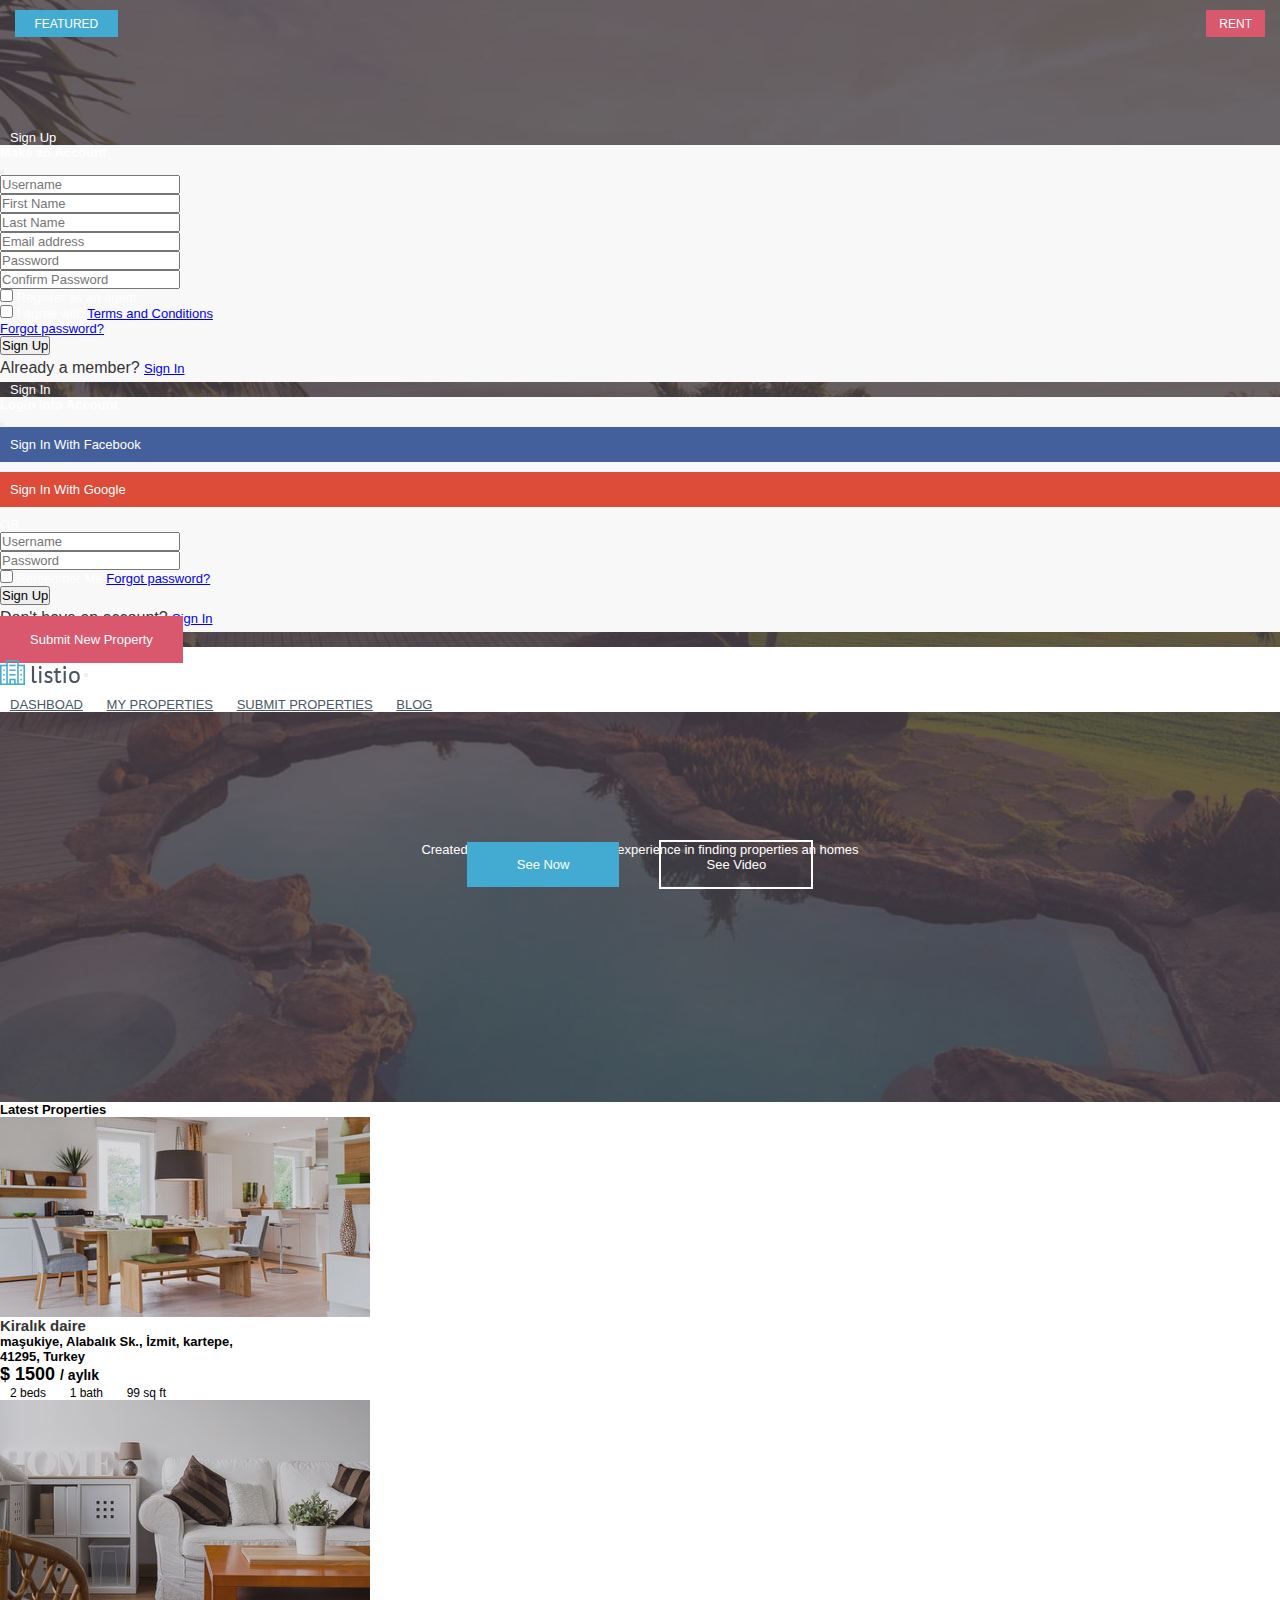
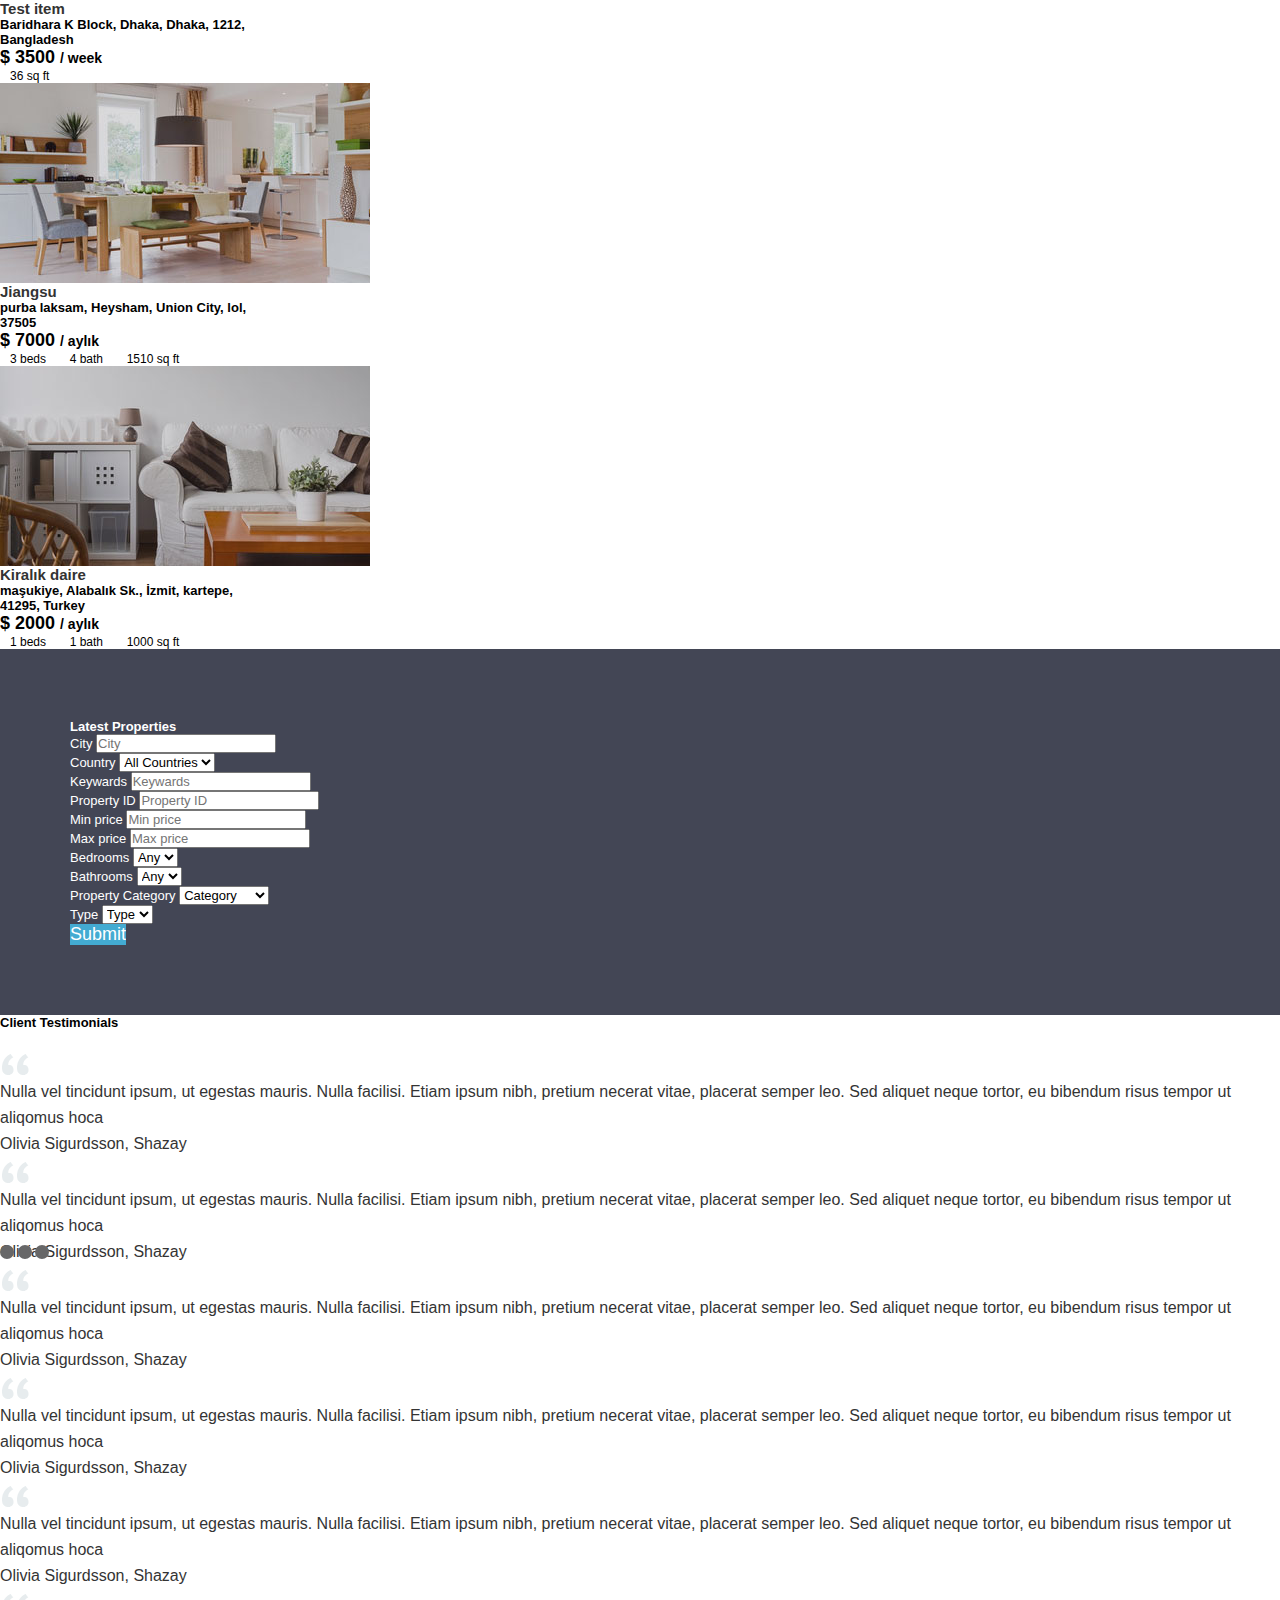
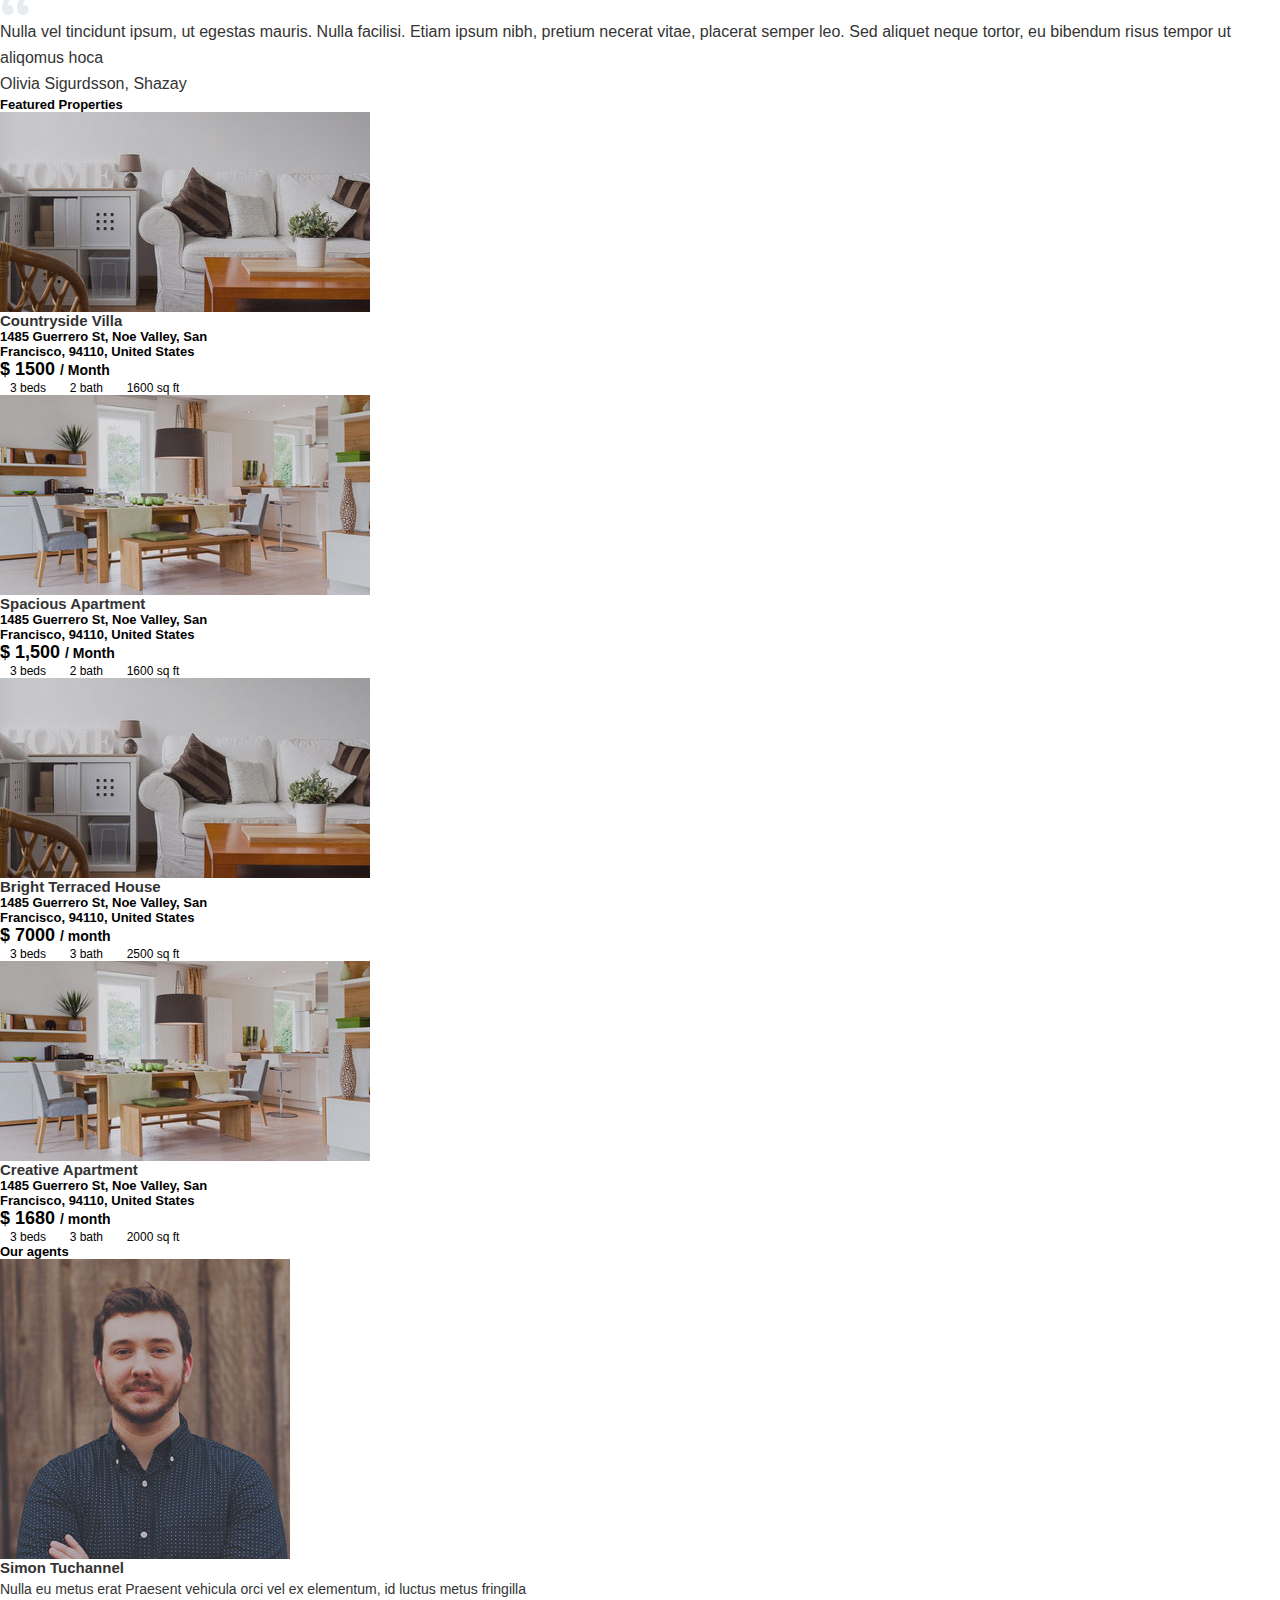
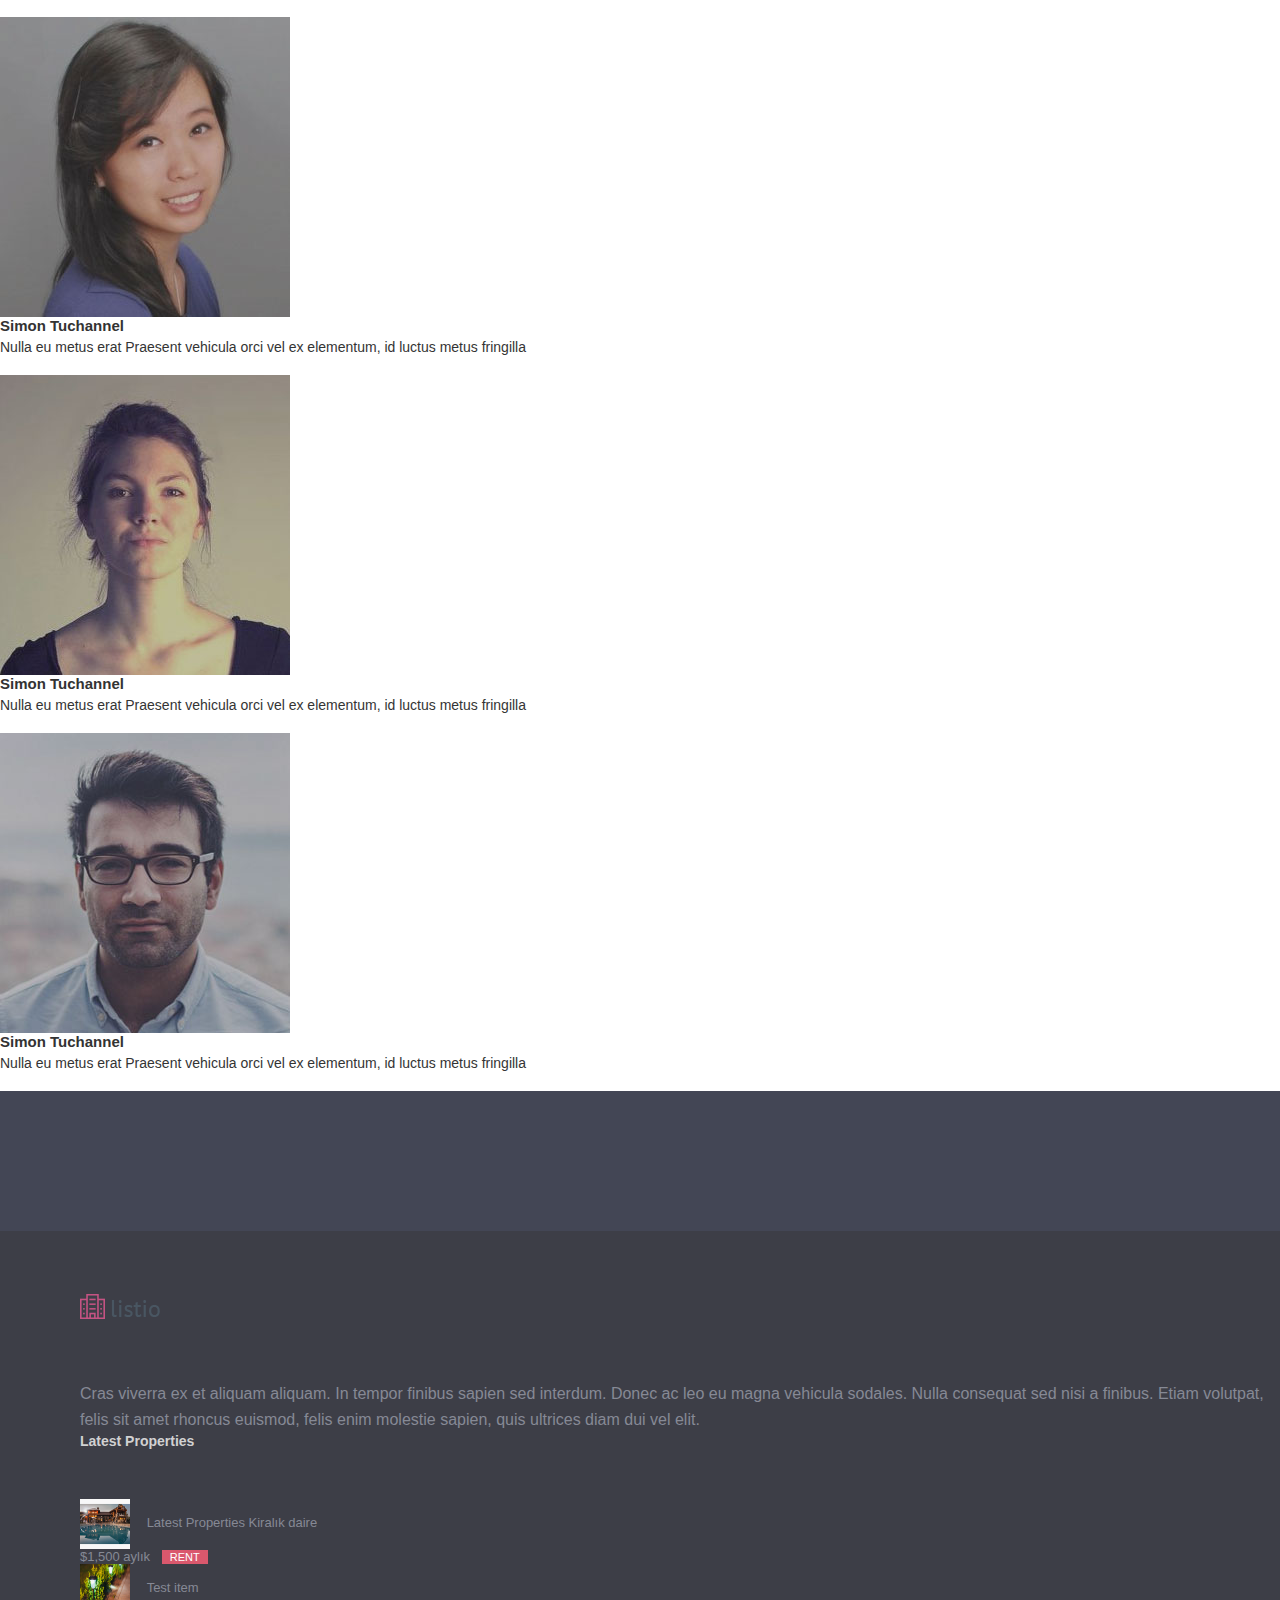
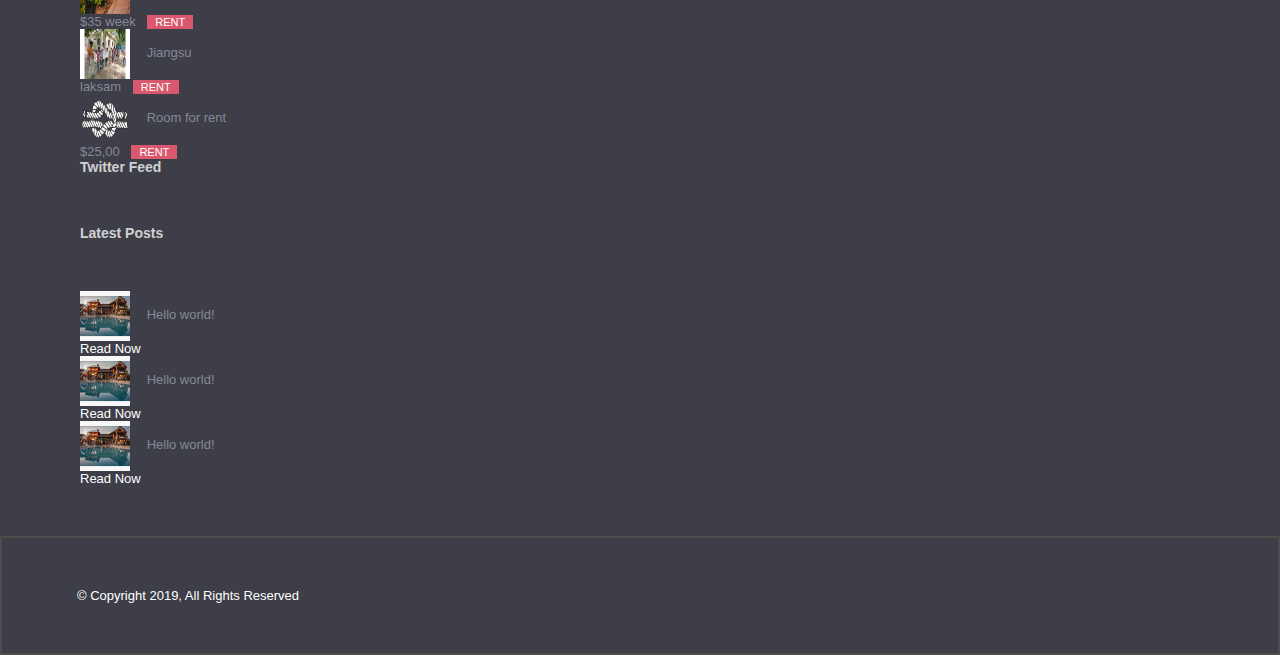
==== index.html @ 4803573d "index file" ====
<!DOCTYPE html>
<html lang="en">

<head>
    <meta charset="UTF-8">
    <meta http-equiv="X-UA-Compatible" content="IE=edge">
    <meta name="viewport" content="width=device-width, initial-scale=1.0">
    <title>Document</title>
    <link href="https://cdn.jsdelivr.net/npm/bootstrap@5.0.2/dist/css/bootstrap.min.css" rel="stylesheet"
        integrity="sha384-EVSTQN3/azprG1Anm3QDgpJLIm9Nao0Yz1ztcQTwFspd3yD65VohhpuuCOmLASjC" crossorigin="anonymous">
    <link rel="stylesheet" href="CSS/style.css">
    <link rel="preconnect" href="https://fonts.googleapis.com">
    <link rel="preconnect" href="https://fonts.gstatic.com" crossorigin>
    <link rel="stylesheet" href="CSS/responsive.css">
    <link rel="stylesheet" href="https://cdnjs.cloudflare.com/ajax/libs/font-awesome/6.1.2/css/all.min.css"
        integrity="sha512-1sCRPdkRXhBV2PBLUdRb4tMg1w2YPf37qatUFeS7zlBy7jJI8Lf4VHwWfZZfpXtYSLy85pkm9GaYVYMfw5BC1A=="
        crossorigin="anonymous" referrerpolicy="no-referrer" />
</head>

<body>
    <!-- Header and Hero Section -->
    <section>
        <header class="header-bg">
            <div class="overlay">
                <div class="container">
                    <div class="row header-top-row ">
                        <div class="col d-md-flex d-sm-block header-modal justify-content-end p-0">
                            <ul class=" d-flex pe-4">
                                <li class="pe-4" data-bs-toggle="modal" data-bs-target="#exampleModal"
                                    data-bs-whatever="@mdo">Sign Up</li>
                                <div class="modal fade text-dark" id="exampleModal" tabindex="-1"
                                    aria-labelledby="exampleModalLabel" aria-hidden="true">
                                    <div class="modal-dialog">
                                        <div class="modal-content" style="background-color: #f8f8f8;">
                                            <div class="modal-header">
                                                <h5 class="modal-title" id="exampleModalLabel">Make an Account</h5>
                                                <button type="button" class="btn-close" data-bs-dismiss="modal"
                                                    aria-label="Close"></button>
                                            </div>
                                            <div class="modal-body">
                                                <form>
                                                    <div class="">
                                                        <label for="exampleInputusername"
                                                            class="col-form-label"></label>
                                                        <input type="password" class="form-control"
                                                            id="exampleInputusername" placeholder="Username">
                                                    </div>
                                                    <div class="">
                                                        <label for="exampleInputfname" class="col-form-label"></label>
                                                        <input type="password" class="form-control"
                                                            id="exampleInputfname" placeholder="First Name">
                                                    </div>
                                                    <div class="">
                                                        <label for="exampleInputlname" class="col-form-label"></label>
                                                        <input type="password" class="form-control"
                                                            id="exampleInputlname" placeholder="Last Name">
                                                    </div>
                                                    <div class="">
                                                        <label for="exampleInputEmail1" class="col-form-label"></label>
                                                        <input type="email" class="form-control" id="exampleInputEmail1"
                                                            aria-describedby="emailHelp" placeholder="Email address">
                                                    </div>
                                                    <div class="">
                                                        <label for="exampleInputPassword1"
                                                            class="col-form-label"></label>
                                                        <input type="password" class="form-control"
                                                            id="exampleInputPassword1" placeholder="Password">
                                                    </div>
                                                    <div class="">
                                                        <label for="exampleInputCPassword1"
                                                            class="col-form-label"></label>
                                                        <input type="password" class="form-control"
                                                            id="exampleInputCPassword1" placeholder="Confirm Password">
                                                    </div>

                                                    <div class=" form-check my-2">
                                                        <input type="checkbox" class="form-check-input rounded-0"
                                                            id="exampleCheck1">
                                                        <label class="form-check-label rounded-0 "
                                                            for="exampleCheck1">Register as an agent</label>
                                                    </div>
                                                    <div class=" form-check my-2">
                                                        <input type="checkbox" class="form-check-input rounded-0"
                                                            id="exampleCheck1">
                                                        <label class="form-check-label rounded-0" for="exampleCheck2">I
                                                            agree with <a href="#"> Terms and
                                                                Conditions</a></label>
                                                    </div>
                                                    <div class=" ps-0 ms-0 form-check my-2">
                                                        <a href="#">Forgot password?</a>
                                                    </div>

                                                    <button type="button"
                                                        class="btn btn-primary width=100% form-control ">Sign
                                                        Up</button>
                                                    <p class="my-3">Already a member? <a href="#">Sign In</a></p>
                                                </form>
                                            </div>
                                        </div>
                                    </div>
                                </div>

                                <li class="pe-4" class="btn btn-primary" data-bs-toggle="modal"
                                    data-bs-target="#exampleModal1" data-bs-whatever="@fat">Sign In</li>
                                <div class="modal fade text-dark" id="exampleModal1" tabindex="-1"
                                    aria-labelledby="exampleModalLabel" aria-hidden="true">
                                    <div class="modal-dialog">
                                        <div class="modal-content" style="background-color: #f8f8f8;">
                                            <div class="modal-header">
                                                <h5 class="modal-title" id="exampleModalLabel">Login into Account</h5>
                                                <button type="button" class="btn-close" data-bs-dismiss="modal"
                                                    aria-label="Close"></button>
                                            </div>
                                            <div class="modal-body">
                                                <form>
                                                    <div class="modal-sign-up-fb text-center ">
                                                        <a href="#" class="modal-sign-up-fb-a ">
                                                            <span class="fa-brands fa-facebook-f pe-5"> </span>
                                                            <span class="text-center ">Sign In With Facebook</span>
                                                        </a>
                                                    </div>
                                                    <div class="modal-sign-up-google text-center ">
                                                        <a href="#" class="modal-sign-up-google-a ">
                                                            <span class="fa-brands fa-google-plus-g pe-5"> </span>
                                                            <span class="text-center ">Sign In With Google</span>
                                                        </a>
                                                    </div>
                                                    <div class="text-center mt-3">OR</div>
                                                    <div class="mb-0">
                                                        <label for="exampleInputusername"
                                                            class="col-form-label"></label>
                                                        <input type="password" class="form-control"
                                                            id="exampleInputusername" placeholder="Username">
                                                    </div>
                                                    <div class="">
                                                        <label for="exampleInputPassword1"
                                                            class="col-form-label"></label>
                                                        <input type="password" class="form-control"
                                                            id="exampleInputPassword1" placeholder="Password">
                                                    </div>
                                                    <div class=" form-check my-2 ">
                                                        <input type="checkbox" class="form-check-input rounded-0"
                                                            id="exampleCheck1">
                                                        <label class="form-check-label rounded-0 "
                                                            for="exampleCheck1">Remember Me</label>
                                                        <a href="#" class="ps-5">Forgot password?</a>
                                                    </div>
                                                    <button type="button"
                                                        class="btn btn-primary width=100% form-control ">Sign
                                                        Up</button>
                                                    <p class="my-3">Don't have an account? <a href="#">Sign In</a></p>
                                                </form>
                                            </div>
                                        </div>
                                    </div>
                                </div>
                            </ul>
                            <div>
                                <a href="#" class="h-cta">Submit New Property</a>
                            </div>
                        </div>
                    </div>
                    <div class="row secondary-header py-lg-4 py-md-2">
                        <nav class="navbar navbar-expand-lg navbar-light">
                            <div class="container-fluid">
                                <img src="Images/logo.png" alt="logo" srcset="">
                                <button class="navbar-toggler" type="button" data-bs-toggle="collapse"
                                    data-bs-target="#navbarNav" aria-controls="navbarNav" aria-expanded="false"
                                    aria-label="Toggle navigation">
                                    <span class="navbar-toggler-icon"></span>
                                </button>
                                <div class="collapse navbar-collapse justify-content-end header-menu" id="navbarNav">
                                    <ul class="navbar-nav fw-bold ">
                                        <li class="nav-item ">
                                            <a class="nav-link active" aria-current="page" href="#">DASHBOAD</a>
                                        </li>
                                        <li class="nav-item">
                                            <a class="nav-link" href="#">MY PROPERTIES</a>
                                        </li>
                                        <li class="nav-item">
                                            <a class="nav-link" href="#">SUBMIT PROPERTIES</a>
                                        </li>
                                        <li class="nav-item">
                                            <a class="nav-link" href="#">BLOG</a>
                                        </li>
                                    </ul>
                                </div>
                            </div>
                        </nav>
                    </div>
                    <div class="row text-center mt-5 pt-5">
                        <div class="col-md-3"></div>
                        <div class="col-md-6 px-5 py-5 mt-5 text-center fs-3 hero-text">Created to give you best
                            possible experience in finding properties an homes
                        </div>
                    </div>
                    <div class="row text-center">

                        <div class="col-lg-12   pb-5 mb-5 text-center display-6 hero-text dual-btn ">
                            <!-- <button type="button" class="btn dual-btn "><a href="#" class="see-now-btn  rounded-0  ">See
                                    Now</a></button>
                            <button type="button" class="btn my-sm-3 "><a href="#" class="see-video-btn  rounded-0 ">See
                                    Video</a></button> -->
                            <ul>
                                <li><a href="#" class="btn  see-now-btn  rounded-0">See Now</a></li>
                                <li><a href="#" class="btn  see-video-btn  rounded-0">See Video</a></li>
                            </ul>

                        </div>
                    </div>
                </div>
            </div>
            </div>
        </header>
    </section>
    <!-- End Header and Hero Section -->
    <!--Start House selling part -->
    <section class="container my-5 ">
        <div class="d-flex  justify-content-evenly">
            <h3 class=" heading-underline fs-3 p-3 my-lg-5">Latest Properties</h3>
        </div>
        <div class="row  p-0 justify-content-evenly">
            <div class="col-xl-3 col-md-6 col-sm-12 my-2">
                <div class="card custome-card w-100">
                    <img src="Images/fp-1.jpg" class="card-img-top" alt="...">
                    <span class="for-sale">RENT</span>
                    <div class="card-body">
                        <h4 class="card-title">Kiralık daire</h4>
                        <h6 class="text-muted">maşukiye, Alabalık Sk., İzmit, kartepe, 41295, Turkey</h6>
                        <h6 class="text py-3 h-price">$ 1500 <small class="fw-normal"> / aylık</small></h6>
                        <ul class="row list-unstyled">
                            <li class="col">2 beds</li>
                            <li class="col">1 bath</li>
                            <li class="col">99 sq ft</li>
                        </ul>
                    </div>
                </div>
            </div>
            <div class="col-xl-3 col-md-6 col-sm-12 my-2">
                <div class="card custome-card w-100">
                    <img src="Images/fp-2.jpg" class="card-img-top" alt="...">
                    <span class="for-sale">RENT</span>
                    <div class="card-body">
                        <h4 class="card-title">Test item</h4>
                        <h6 class="text-muted">Baridhara K Block, Dhaka, Dhaka, 1212, Bangladesh</h6>
                        <h6 class="text py-3 h-price">$ 3500 <small class="fw-normal"> / week</small></h6>
                        <ul class="row list-unstyled">
                            <li class="col">36 sq ft</li>
                        </ul>
                    </div>
                </div>
            </div>
            <div class="col-xl-3 col-md-6 col-sm-12 my-2">
                <div class="card custome-card w-100">
                    <img src="Images/fp-3.jpg" class="card-img-top" alt="...">
                    <span class="for-sale">RENT</span>
                    <div class="card-body">
                        <h4 class="card-title">Jiangsu</h4>
                        <h6 class="text-muted">
                            purba laksam, Heysham, Union City, lol, 37505</h6>
                        <h6 class="text py-3 h-price">$ 7000 <small class="fw-normal"> / aylık</small></h6>
                        <ul class="row list-unstyled">
                            <li class="col">3 beds</li>
                            <li class="col">4 bath</li>
                            <li class="col">1510 sq ft</li>
                        </ul>
                    </div>
                </div>
            </div>
            <div class="col-xl-3 col-md-6 col-sm-12 my-2">
                <div class="card custome-card w-100">
                    <img src="Images/fp-2.jpg" class="card-img-top" alt="...">
                    <span class="for-sale">RENT</span>
                    <div class="card-body">
                        <h4 class="card-title">Kiralık daire</h4>
                        <h6 class="text-muted">maşukiye, Alabalık Sk., İzmit, kartepe, 41295, Turkey</h6>
                        <h6 class="text py-3 h-price">$ 2000 <small class="fw-normal"> / aylık</small></h6>
                        <ul class="row list-unstyled">
                            <li class="col">1 beds</li>
                            <li class="col">1 bath</li>
                            <li class="col">1000 sq ft</li>
                        </ul>
                    </div>
                </div>
            </div>
        </div>
    </section>
    <!--End House selling part -->
    <!--Start House enquiry form -->
    <section class="container-fluid enquiry-style py-5">
        <div class="d-flex  justify-content-evenly">
            <h3 class=" heading-underline fs-3 p-3 my-lg-5">Latest Properties</h3>
        </div>
        <div class="row ">
            <div class="col-xl-3 col-md-6 col-sm-12 p-lg-4">
                <label class="pb-3">City</label>
                <input type="text" class="form-control py-3  w-100" placeholder="City">
            </div>
            <div class="col-xl-3 col-md-6 col-sm-12 p-lg-4">
                <label class="pb-3">Country</label>
                <select class="form-select text-muted py-3">
                    <option>All Countries</option>
                    <option>Armenia</option>
                    <option>India</option>
                    <option>Iran</option>
                    <option>Italy</option>
                </select>
            </div>
            <div class="col-xl-3 col-md-6 col-sm-12 p-lg-4">
                <label class="pb-3 ">Keywards</label>
                <input type="text" class="form-control py-3  w-100" placeholder="Keywards">
            </div>
            <div class="col-xl-3 col-md-6 col-sm-12 p-lg-4">
                <label class="pb-3 ">Property ID</label>
                <input type="text" class="form-control py-3  w-100" placeholder="Property ID">
            </div>
            <div class="col-xl-3 col-md-6 col-sm-12 p-lg-4">
                <label class="pb-3 ">Min price</label>
                <input type="number" class="form-control py-3  w-100" placeholder="Min price">
            </div>
            <div class="col-xl-3 col-md-6 col-sm-12 p-lg-4">
                <label class="pb-3 ">Max price</label>
                <input type="number" class="form-control py-3  w-100" placeholder="Max price">
            </div>
            <div class="col-xl-3 col-md-6 col-sm-12 p-lg-4">
                <label class="pb-3">Bedrooms</label>
                <select class="form-select text-muted py-3">
                    <option>Any</option>
                    <option>1</option>
                    <option>2</option>
                    <option>3</option>
                    <option>4</option>
                    <option>5</option>

                </select>
            </div>
            <div class="col-xl-3 col-md-6 col-sm-12 p-lg-4">
                <label class="pb-3">Bathrooms</label>
                <select class="form-select text-muted py-3">
                    <option>Any</option>
                    <option>1</option>
                    <option>2</option>
                    <option>3</option>
                    <option>4</option>
                    <option>5</option>

                </select>
            </div>
            <div class="col-xl-3 col-md-6 col-sm-12 p-lg-4">
                <label class="pb-3">Property Category</label>
                <select class="form-select text-muted py-3">
                    <option>Category</option>
                    <option>Appartment</option>
                    <option>flat</option>
                    <option>House</option>
                </select>
            </div>
            <div class="col-xl-3 col-md-6 col-sm-12 p-lg-4">
                <label class="pb-3">Type</label>
                <select class="form-select text-muted py-3">
                    <option>Type</option>
                    <option>Rent</option>
                    <option>Sale</option>
                </select>
            </div>
            <div class="col-xl-3 col-md-6 col-sm-12 py-4 d-flex align-items-end">
                <input type="submit" class="form-control p-3
                cust-sub-btn w-100" placeholder="City">
            </div>
        </div>
    </section>
    <!-- end House enquiy form -->
    <!-- start Client Testimonials -->
    <section class="container my-5">
        <div class="d-flex  justify-content-evenly">
            <h3 class="heading-underline fs-3 p-3 my-lg-5">Client Testimonials</h3>
        </div>
        <div id="carouselExampleIndicators" class="carousel slide" data-bs-ride="carousel">
            <div class="carousel-indicators custome-indicators">
                <button type="button" data-bs-target="#carouselExampleIndicators" data-bs-slide-to="0" class="active "
                    aria-current="true" aria-label="Slide 1"></button>
                <button type="button" data-bs-target="#carouselExampleIndicators" data-bs-slide-to="1"
                    aria-label="Slide 2"></button>
                <button type="button" data-bs-target="#carouselExampleIndicators" data-bs-slide-to="2"
                    aria-label="Slide 3"></button>
            </div>
            <div class="carousel-inner">
                <div class="carousel-item active">
                    <div class="row d-block d-flex w-100">
                        <div class="col-md-6 col-sm-6">
                            <div class="border border-2 d-flex p-4">
                                <img src="Images/icon/quote.png" width="30" height="30" alt="">
                                <div class="mx-3">
                                    <p>Nulla vel tincidunt ipsum, ut egestas mauris. Nulla facilisi. Etiam ipsum nibh,
                                        pretium
                                        necerat
                                        vitae, placerat semper leo. Sed aliquet neque tortor, eu bibendum risus tempor
                                        ut aliqomus
                                        hoca
                                    </p>
                                    <p>Olivia Sigurdsson, Shazay</p>
                                </div>
                            </div>
                        </div>
                        <div class="col-md-6 col-sm-6">
                            <div class="border border-2 d-flex p-4">
                                <img src="Images/icon/quote.png" width="30" height="30" alt="">
                                <div class="mx-3">
                                    <p>Nulla vel tincidunt ipsum, ut egestas mauris. Nulla facilisi. Etiam ipsum nibh,
                                        pretium
                                        necerat
                                        vitae, placerat semper leo. Sed aliquet neque tortor, eu bibendum risus tempor
                                        ut aliqomus
                                        hoca
                                    </p>
                                    <p>Olivia Sigurdsson, Shazay</p>
                                </div>
                            </div>
                        </div>
                    </div>
                </div>
                <div class="carousel-item">
                    <div class="row d-block d-flex w-100">
                        <div class="col-md-6 col-sm-6">
                            <div class="border border-2 d-flex p-4">
                                <img src="Images/icon/quote.png" width="30" height="30" alt="">
                                <div class="mx-3">
                                    <p>Nulla vel tincidunt ipsum, ut egestas mauris. Nulla facilisi. Etiam ipsum nibh,
                                        pretium
                                        necerat
                                        vitae, placerat semper leo. Sed aliquet neque tortor, eu bibendum risus tempor
                                        ut aliqomus
                                        hoca
                                    </p>
                                    <p>Olivia Sigurdsson, Shazay</p>
                                </div>
                            </div>
                        </div>
                        <div class="col-md-6 col-sm-6">
                            <div class="border border-2 d-flex p-4">
                                <img src="Images/icon/quote.png" width="30" height="30" alt="">
                                <div class="mx-3">
                                    <p>Nulla vel tincidunt ipsum, ut egestas mauris. Nulla facilisi. Etiam ipsum nibh,
                                        pretium
                                        necerat
                                        vitae, placerat semper leo. Sed aliquet neque tortor, eu bibendum risus tempor
                                        ut aliqomus
                                        hoca
                                    </p>
                                    <p>Olivia Sigurdsson, Shazay</p>
                                </div>
                            </div>
                        </div>
                    </div>
                </div>
                <div class="carousel-item">
                    <div class="row d-block d-flex w-100">
                        <div class="col-md-6 col-sm-6">
                            <div class="border border-2 d-flex p-4">
                                <img src="Images/icon/quote.png" width="30" height="30" alt="">
                                <div class="mx-3">
                                    <p>Nulla vel tincidunt ipsum, ut egestas mauris. Nulla facilisi. Etiam ipsum
                                        nibh, pretium
                                        necerat
                                        vitae, placerat semper leo. Sed aliquet neque tortor, eu bibendum risus
                                        tempor ut aliqomus
                                        hoca
                                    </p>
                                    <p>Olivia Sigurdsson, Shazay</p>
                                </div>
                            </div>
                        </div>
                        <div class="col-md-6 col-sm-6">
                            <div class="border border-2 d-flex p-4">
                                <img src="Images/icon/quote.png" width="30" height="30" alt="">
                                <div class="mx-3">
                                    <p>Nulla vel tincidunt ipsum, ut egestas mauris. Nulla facilisi. Etiam ipsum
                                        nibh, pretium
                                        necerat
                                        vitae, placerat semper leo. Sed aliquet neque tortor, eu bibendum risus
                                        tempor ut aliqomus
                                        hoca
                                    </p>
                                    <p>Olivia Sigurdsson, Shazay</p>
                                </div>
                            </div>
                        </div>
                    </div>
                </div>
            </div>
        </div>
    </section>
    <!-- end Client Testimonials -->
    <!-- start feature property -->
    <section class="container my-5">
        <div class="d-flex  justify-content-evenly">
            <h3 class="heading-underline fs-3 p-3 my-lg-5">Featured Properties</h3>
        </div>
        <div class="row my-5 p-0 justify-content-evenly">
            <div class=" col-xl-3 col-md-6 col-sm-12 my-2">
                <div class="card custome-card w-100">
                    <span class="for-fetured">FEATURED</span>
                    <img src="./Images/featured/home2.jpg" class="card-img-top" alt="...">
                    <span class="for-sale">RENT</span>
                    <div class="card-body">
                        <h5 class="card-title">Countryside Villa</h5>
                        <h6 class="text-muted">1485 Guerrero St, Noe Valley, San Francisco, 94110, United
                            States</h6>
                        <h6 class="text py-3 h-price">$ 1500 <small class="fw-normal"> / Month</small></h6>
                        <ul class="row list-unstyled">
                            <li class="col">3 beds</li>
                            <li class="col">2 bath</li>
                            <li class="col">1600 sq ft</li>
                        </ul>
                    </div>
                </div>
            </div>
            <div class=" col-xl-3 col-md-6 col-sm-12 my-2">
                <div class="card custome-card w-100">
                    <span class="for-fetured">FEATURED</span>
                    <img src="./Images/featured/home3.jpg" class="card-img-top" alt="...">
                    <span class="for-sale">RENT</span>
                    <div class="card-body">
                        <h5 class="card-title">Spacious Apartment</h5>
                        <h6 class="text-muted">1485 Guerrero St, Noe Valley, San Francisco, 94110, United
                            States</h6>
                        <h6 class="text py-3 h-price">$ 1,500 <small class="fw-normal">/ Month</small></h6>
                        <ul class="row list-unstyled">
                            <li class="col">3 beds</li>
                            <li class="col">2 bath</li>
                            <li class="col">1600 sq ft</li>
                        </ul>
                    </div>
                </div>
            </div>
            <div class=" col-xl-3 col-md-6 col-sm-12 my-2">
                <div class="card custome-card w-100">
                    <span class="for-fetured">FEATURED</span>
                    <img src="./Images/featured/home2.jpg" class="card-img-top" alt="...">
                    <span class="for-sale">RENT</span>
                    <div class="card-body">
                        <h5 class="card-title">Bright Terraced House</h5>
                        <h6 class="text-muted">1485 Guerrero St, Noe Valley, San Francisco, 94110, United
                            States</h6>
                        <h6 class="text py-3 h-price">$ 7000 <small class="fw-normal"> / month</small></h6>
                        <ul class="row list-unstyled">
                            <li class="col">3 beds</li>
                            <li class="col">3 bath</li>
                            <li class="col">2500 sq ft</li>
                        </ul>
                    </div>
                </div>
            </div>
            <div class=" col-xl-3 col-md-6 col-sm-12 my-2">
                <div class="card custome-card w-100">
                    <span class="for-fetured">FEATURED</span>
                    <img src="./Images/featured/home3.jpg" class="card-img-top" alt="...">
                    <span class="for-sale">RENT</span>
                    <div class="card-body">
                        <h5 class="card-title">Creative Apartment</h5>
                        <h6 class="text-muted">1485 Guerrero St, Noe Valley, San Francisco, 94110, United
                            States</h6>
                        <h6 class="text py-3 h-price">$ 1680 <small class="fw-normal"> / month</small></h6>
                        <ul class="row list-unstyled">
                            <li class="col">3 beds</li>
                            <li class="col">3 bath</li>
                            <li class="col">2000 sq ft</li>
                        </ul>
                    </div>
                </div>
            </div>
        </div>
    </section>
    <!-- end fectures property-->
    <!-- start user info -->
    <section class="container my-5">
        <div class="d-flex  justify-content-evenly">
            <h3 class="heading-underline fs-3 p-3 my-lg-5">Our agents</h3>
        </div>
        <div class="row my-5 p-0 justify-content-evenly">
            <div class=" col-xl-3 col-md-6 col-sm-12 my-2">
                <div class="card custome-card-user ">
                    <img src="./Images/profile/user1.jpg" class="card-img-top" alt="...">
                    <div class="card-body">
                        <h4 class="card-title ">Simon Tuchannel</h4>
                        <div class="ratings">
                            <i class="fa fa-star rating-color"></i>
                            <i class="fa fa-star rating-color"></i>
                            <i class="fa fa-star rating-color"></i>
                            <i class="fa fa-star rating-color"></i>
                            <i class="fa fa-star"></i>
                        </div>
                        <p class="text py-3 fw-normal">Nulla eu metus erat Praesent vehicula orci vel ex
                            elementum, id luctus metus fringilla</p>
                        <ul class="row list-unstyled">
                            <li class="col-1 m-2"><i class="fa-brands fa-2x text-muted fa-square-facebook"></i></li>
                            <li class="col-1 m-2"><i class="fa-brands fa-2x text-muted fa-twitter"></i></li>
                            <li class="col-1 m-2"><i class="fa-brands fa-2x text-muted fa-google-plus-g"></i></li>
                            <li class="col-1 m-2"><i class="fa-brands fa-2x text-muted fa-linkedin"></i></li>
                        </ul>
                    </div>
                </div>
            </div>
            <div class=" col-xl-3 col-md-6 col-sm-12 my-2">
                <div class="card custome-card-user w-100">
                    <img src="./Images/profile/user2.jpg" class="card-img-top" alt="...">
                    <div class="card-body">
                        <h4 class="card-title">Simon Tuchannel</h4>
                        <div class="ratings">
                            <i class="fa fa-star rating-color"></i>
                            <i class="fa fa-star rating-color"></i>
                            <i class="fa fa-star rating-color"></i>
                            <i class="fa fa-star rating-color"></i>
                            <i class="fa fa-star"></i>
                        </div>
                        <p class="text py-3 fw-normal">Nulla eu metus erat Praesent vehicula orci vel ex
                            elementum, id luctus metus fringilla</p>
                        <ul class="row list-unstyled">
                            <li class="col-1 m-2"><i class="fa-brands fa-2x text-muted fa-square-facebook"></i></li>
                            <li class="col-1 m-2"><i class="fa-brands fa-2x text-muted fa-twitter"></i></li>
                            <li class="col-1 m-2"><i class="fa-brands fa-2x text-muted fa-google-plus-g"></i></li>
                            <li class="col-1 m-2"><i class="fa-brands fa-2x text-muted fa-linkedin"></i></li>
                        </ul>
                    </div>
                </div>
            </div>
            <div class=" col-xl-3 col-md-6 col-sm-12 my-2">
                <div class="card custome-card-user w-100">
                    <img src="./Images/profile/user3.jpg" class="card-img-top" alt="...">
                    <div class="card-body">
                        <h4 class="card-title">Simon Tuchannel</h4>
                        <div class="ratings">
                            <i class="fa fa-star rating-color"></i>
                            <i class="fa fa-star rating-color"></i>
                            <i class="fa fa-star rating-color"></i>
                            <i class="fa fa-star rating-color"></i>
                            <i class="fa fa-star rating-color"></i>
                        </div>
                        <p class="text py-3 fw-normal">Nulla eu metus erat Praesent vehicula orci vel ex
                            elementum, id luctus metus fringilla</p>
                        <ul class="row list-unstyled">
                            <li class="col-1 m-2"><i class="fa-brands fa-2x text-muted fa-square-facebook"></i></li>
                            <li class="col-1 m-2"><i class="fa-brands fa-2x text-muted fa-twitter"></i></li>
                            <li class="col-1 m-2"><i class="fa-brands fa-2x text-muted fa-google-plus-g"></i></li>
                            <li class="col-1 m-2"><i class="fa-brands fa-2x text-muted fa-linkedin"></i></li>
                        </ul>
                    </div>
                </div>
            </div>
            <div class=" col-xl-3 col-md-6 col-sm-12 my-2">
                <div class="card custome-card-user w-100">
                    <img src="./Images/profile/user4.jpg" class="card-img-top" alt="...">
                    <div class="card-body">
                        <h4 class="card-title">Simon Tuchannel</h4>
                        <div class="ratings">
                            <i class="fa fa-star rating-color"></i>
                            <i class="fa fa-star rating-color"></i>
                            <i class="fa fa-star"></i>
                            <i class="fa fa-star"></i>
                            <i class="fa fa-star"></i>
                        </div>
                        <p class="text py-3 fw-normal">Nulla eu metus erat Praesent vehicula orci vel ex
                            elementum, id luctus metus fringilla</p>
                        <ul class="row list-unstyled">
                            <li class="col-1 m-2"><i class="fa-brands fa-2x text-muted fa-square-facebook"></i></li>
                            <li class="col-1 m-2"><i class="fa-brands fa-2x text-muted fa-twitter"></i></li>
                            <li class="col-1 m-2"><i class="fa-brands fa-2x text-muted fa-google-plus-g"></i></li>
                            <li class="col-1 m-2"><i class="fa-brands fa-2x text-muted fa-linkedin"></i></li>
                        </ul>
                    </div>
                </div>
            </div>
        </div>
    </section>
    <!-- Start Footer -->
    <section>
        <footer>
            <div class="container-fluid  ">
                <div class="row footer-top" style="height:140px">

                </div>
            </div>
            <div class="container-fluid ps-0">
                <div class="row row-cols-1 row-cols-md-2 row-cols-lg-4  footer-row-second d-flex">
                    <div class="col ft-footer-1 pe-lg-3 mb-md-5 mb-sm-5">
                        <div>
                            <img class="footer-tite-p-50" src="Images/flogo-purple.png" alt="logo" srcset="">
                            <p class="ft-col1-p-text">
                                Cras viverra ex et aliquam aliquam. In tempor finibus sapien sed interdum. Donec ac leo
                                eu
                                magna vehicula sodales.

                                Nulla consequat sed nisi a finibus. Etiam volutpat, felis sit amet rhoncus euismod,
                                felis
                                enim molestie sapien, quis ultrices diam dui vel elit.
                            </p>
                        </div>

                    </div>
                    <div class="col ft-footer-2 mb-md-5">
                        <div class="mb-3">
                            <h6 class="footer-tite-p-50">Latest Properties</h6>
                            <a href="#" class="d-flex ft-footer-a-2">
                                <span>
                                    <img src="Images/ft-1.jpg" alt="Latest Properties" srcset=""
                                        class="ft-latest-img-1 me-2">
                                </span>
                                <span class="marleft">
                                    Latest Properties
                                    Kiralık daire<br>
                                    $1,500 aylık

                                    <span class="ft-rent">
                                        RENT
                                    </span>
                                </span>
                            </a>
                        </div>
                        <div class="mb-3">
                            <a href="#" class="d-flex ft-footer-a-2 ">
                                <span>
                                    <img src="Images/ft-2.jpg" alt="Latest Properties" srcset=""
                                        class="ft-latest-img-1 me-2">
                                </span>
                                <span class="marleft">
                                    Test item<br>
                                    $35 week
                                    <span class="ft-rent">
                                        RENT
                                    </span>
                                </span>
                            </a>
                        </div>
                        <div class="mb-3">

                            <a href="#" class="d-flex ft-footer-a-2">
                                <span>
                                    <img src="Images/ft-3.jpg" alt="Latest Properties" srcset=""
                                        class="ft-latest-img-1 me-2">
                                </span>
                                <span class="marleft">
                                    Jiangsu<br>
                                    laksam
                                    <span class="ft-rent">
                                        RENT
                                    </span>
                                </span>
                            </a>
                        </div>
                        <div>

                            <a href="#" class="d-flex ft-footer-a-2">
                                <span>
                                    <img src="Images/ft-4.png" alt="Latest Properties" srcset=""
                                        class="ft-latest-img-1 me-2">
                                </span>
                                <span class="marleft">
                                    Room for rent<br>
                                    $25,00
                                    <span class="ft-rent">
                                        RENT
                                    </span>
                                </span>
                            </a>
                        </div>
                    </div>
                    <div class="col ft-footer-3 mb-md-5">
                        <h6 class="ps-lg-3 footer-tite-p-50">Twitter Feed</h6>
                    </div>
                    <div class="col ft-footer-4 ps-lg-3">

                        <div class="mb-3">
                            <h6 class="footer-tite-p-50">Latest Posts</h6>
                            <a href="#" class="d-flex ft-footer-a-2">
                                <span>
                                    <img src="Images/ft-1.jpg" alt="Latest Properties" srcset=""
                                        class="ft-latest-img-1 me-2">
                                </span>
                                <span class="marleft">
                                    Hello world!
                                    <br>
                                    <span class="ft-latest-post">
                                        Read Now
                                    </span>
                                </span>
                            </a>
                        </div>
                        <div class="mb-3">
                            <!-- <h6>Latest Posts</h6> -->
                            <a href="#" class="d-flex ft-footer-a-2">
                                <span>
                                    <img src="Images/ft-1.jpg" alt="Latest Properties" srcset=""
                                        class="ft-latest-img-1 me-2">
                                </span>
                                <span class="marleft">
                                    Hello world!
                                    <br>
                                    <span class="ft-latest-post">
                                        Read Now
                                    </span>
                                </span>
                            </a>
                        </div>
                        <div class="mb-3">
                            <!-- <h6>Latest Posts</h6> -->
                            <a href="#" class="d-flex ft-footer-a-2">
                                <span>
                                    <img src="Images/ft-1.jpg" alt="Latest Properties" srcset=""
                                        class="ft-latest-img-1 me-2">
                                </span>
                                <span class="marleft">
                                    Hello world!
                                    <br>
                                    <span class="ft-latest-post">
                                        Read Now
                                    </span>
                                </span>
                            </a>
                        </div>
                    </div>
                </div>
            </div>
            <div class="container-fluid ">
                <div class="row ft-main-row-3">
                    <div class="col col-copyright">
                        © Copyright 2019, All Rights Reserved
                    </div>
                </div>

            </div>

        </footer>
    </section>

    <script src="https://cdn.jsdelivr.net/npm/bootstrap@5.0.2/dist/js/bootstrap.bundle.min.js"
        integrity="sha384-MrcW6ZMFYlzcLA8Nl+NtUVF0sA7MsXsP1UyJoMp4YLEuNSfAP+JcXn/tWtIaxVXM" crossorigin="anonymous">

            var exampleModal = document.getElementById('exampleModal')
            exampleModal.addEventListener('show.bs.modal', function (event) {
                // Button that triggered the modal
                var button = event.relatedTarget
                // Extract info from data-bs-* attributes
                var recipient = button.getAttribute('data-bs-whatever')
                // If necessary, you could initiate an AJAX request here
                // and then do the updating in a callback.
                //
                // Update the modal's content.
                var modalTitle = exampleModal.querySelector('.modal-title')
                var modalBodyInput = exampleModal.querySelector('.modal-body input')

                modalTitle.textContent = 'New message to ' + recipient
                modalBodyInput.value = recipient
            })

            var exampleModal1 = document.getElementById('exampleModal1')
            exampleModal1.addEventListener('show.bs.modal', function (event) {
                // Button that triggered the modal
                var button = event.relatedTarget
                // Extract info from data-bs-* attributes
                var recipient = button.getAttribute('data-bs-whatever')
                // If necessary, you could initiate an AJAX request here
                // and then do the updating in a callback.
                //
                // Update the modal's content.
                var modalTitle = exampleModal1.querySelector('.modal-title')
                var modalBodyInput = exampleModal1.querySelector('.modal-body input')

                modalTitle.textContent = 'New message to ' + recipient
                modalBodyInput.value = recipient
            })

        </script>

</body>

</html>
---- CSS/style.css ----
* {
    font-family: 'PT Sans', sans-serif;
    padding: 0;
    margin: 0;
    box-sizing: border-box;
    font-size: 13px;
}

/* top navigation bar */
.header-bg {
    background-image: url("../Images/header.jpg") !important;
    background-size: cover;
    background-position: center;
    background-repeat: no-repeat;
}

.overlay {
    background: rgba(67, 63, 72, .8);
    padding: 130px 0px 230px 0px !important;
}

/* navigation bar */
.secondary-header {
    background-color: white !important;
    margin-bottom: 130px !important;
}

.header-menu ul li a {
    color: #495863;
}

.header-menu ul li a:hover {
    color: #43abd2 !important;
}

.header-modal ul li {
    list-style-type: none;
}

.header-modal ul li:hover {
    color: #85ca77;

}

.header-top-row {
    color: white;
}

.h-cta {
    background: #da586d;
    color: white;
    padding: 16px 30px;
    text-decoration: none;
}

.h-cta:hover {
    color: white;
}

.hero-text {
    color: white !important;
    text-align: center !important;
    align-items: center;
}

.see-now-btn {
    color: white !important;
    background: #43abd2 !important;
    padding: 15px 50px;
    text-decoration: none;
}

.see-now-btn:hover {
    color: white !important;
    background: #da586d !important;
}

.see-video-btn {
    color: white !important;
    background: transparent !important;
    padding: 15px 45px;
    text-decoration: none;
    border: 2px solid white;
}

.see-video-btn:hover {
    color: white !important;
    background: #da586d !important;
}

.modal-sign-up-fb {
    background-color: #43609c;
    padding: 10px;
    margin-bottom: 10px;
    color: white;
}

.modal-sign-up-fb-a {
    color: white;
    text-decoration: none;
}

.modal-sign-up-fb-a:hover {
    color: white;
}

.modal-sign-up-google {
    background-color: #dd4b39;
    padding: 10px;
    margin-bottom: 10px;
    color: white;
}

.modal-sign-up-google-a {
    color: white;
    text-decoration: none;
}

.modal-sign-up-google-a:hover {
    color: white;
}

/* user info section */
.card-body .card-title {
    font-size: 15px !important;
    font-weight: 700;
    color: #333333;
}

/* footer section */
.footer-top {
    background-color: #434655;
}

.footer-row-second {
    background-color: #3d3e47;
    padding: 75px;
}

.ft-latest-img-1 {
    height: 50px;
    width: 50px;
}

.ft-footer-2 h6 {
    color: #d1d1d2;
}

.ft-footer-a-2 span {
    color: #868995;
    text-decoration: none;
}

.ft-footer-a-2 {
    text-decoration: none;
}

.ft-footer-a-2 .marleft {
    padding-left: 1rem;
}

.footer-tite-p-50 {
    padding-bottom: 50px;
    font-size: 14px;
    font-weight: 700;
    font-family: 'PT Sans', sans-serif;
}

.ft-footer-a-2 .ft-rent {
    background-color: #da586d;
    color: white;
    padding: 1px 8px;
    font-size: 11px;
    margin-left: 8px;
}

.ft-footer-3 h6,
.ft-footer-4 h6 {
    color: #d1d1d2;
}

.ft-footer-4 h6 {
    color: #d1d1d2;
}

.ft-latest-post {
    margin-top: 50px !important;
    color: white !important;
}

.ft-main-row-3 {
    background-color: #3d3e47;
    padding: 50px 75px 50px 75px;
}

.col-copyright {
    color: white;
}

.ft-col1-p-text {
    color: #868995;
}

.fa-star {
    font-size: 1rem !important;
}

.fa-2x {
    font-size: 1.5rem !important;
}

.custome-card {
    width: 20rem;
}

.custome-card img:hover {
    background-color: #433f48cc;
    opacity: 0.5;
}

.custome-card:hover .for-sale {
    display: none;
}

.custome-card:hover .for-fetured {
    display: none;
}

.for-sale {
    position: absolute;
    right: 15px;
    top: 10px;
    background-color: #da586d;
    color: #ffffff;
    padding: 0.5rem 1rem;
    display: block;
    font-size: 12px;
}

.fw-normal {
    font-size: 14px !important;
}

.h-price {
    font-size: 18px;
}

.custome-card img {
    background-repeat: no-repeat;
    background-size: cover;
}

.list-unstyled li {
    font-size: 12px;
}

/* form part */
.enquiry-style {
    background: #434655;
    color: #ffffff;

}

.sel-padding {
    padding: 1rem;
}

.cust-sub-btn {
    background-color: #43abd2;
    /* margin-top: 2.5rem; */
    color: #ffffff;
    font-size: 18px;
    border: none;
}

/* Client Testimonials */
.custome-indicators {
    /* background-color: #43abd2; */
    position: relative;
    bottom: -210px;

}

.carousel-indicators button {
    width: 0px !important;
    height: 0px !important;
    color: #030303 !important;
    border: 7px solid #676768 !important;
    border-radius: 100%;
}

/* fetured section */
.for-fetured {
    position: absolute;
    left: 15px;
    top: 10px;
    background-color: #43abd2;
    color: #ffffff;
    padding: 0.5rem 1.5rem;
    display: block;
    font-size: 12px !important;
}

/* user section */
.ratings {
    margin-right: 10px;
}

.ratings i {
    color: #cecece;
    font-size: 18px;
}

.rating-color {
    color: #fbc634 !important;
}

.dual-btn ul {
    list-style-type: none;
    display: inline-flex;
}

.dual-btn .see-now-btn {
    margin-right: 20px;
}

/* About Us page css */
.sub-banner {
    background: rgba(0, 0, 0, 0.04) url(../Images/fp-3.jpg) top left repeat;
    background-size: cover;
    padding: 157px 0 100px;
    z-index: 1;
    background-position: center center;
    background-repeat: no-repeat;
    position: relative;
}

.sub-banner:before {
    position: absolute;
    left: 0;
    top: 0;
    width: 100%;
    height: 100%;
    background: rgb(11 10 14 / 63%);
    content: "";
    z-index: -1;
    opacity: 0.9;
}

.sub-banner h1 {
    font-size: 27px;
    font-weight: 500;
    margin: 0;
    color: #fff;
}

.sub-banner .breadcrumb-area {
    text-align: right;
}

.inner-hero-ul {
    margin: 0;
    padding: 0;
    list-style: none;
    color: #343434;
}

.inner-hero-ul li {
    display: inline-block;
    line-height: 32px;
    color: #fff;
    font-size: 17px;
}

.inner-hero-ul li a {
    color: #fff;
}

.content-area-5 {
    padding: 100px 0 50px;
}

.about-us-row1 span {
    color: #f40c43;
}

.Best-Properties-ul li i::before {
    color: #f40c43;
}

.Best-Properties-ul{
    column-count: 2;
}

.about-real-estate .name {
    font-weight: 500;
    font-size: 18px;
    margin-bottom: 5px;
    text-transform: uppercase;
}

p {
    font-size: 16px;
    line-height: 26px;
    color: #343434;
}

.about-real-estate .post {
    margin-bottom: 0;
}

.about-real-estate .signature {
    float: right;
}

.about-real-estate .left {
    float: left;
}

.Best-Properties-ul li {
    font-size: 16px;
    display: block;
}

.clearfix::after {
    display: block;
    clear: both;
    content: "";
}

/* About Us first row slider starts */

.mySlides {
    display: none
}

img {
    vertical-align: middle;
}

.slideshow-container {
    max-width: 1000px;
    position: relative;
    margin: auto;
}

/* Next & previous buttons */
.prev,
.next {
    cursor: pointer;
    position: absolute;
    top: 50%;
    width: auto;
    padding: 16px;
    margin-top: -22px;
    color: white;
    font-weight: bold;
    font-size: 18px;
    transition: 0.6s ease;
    border-radius: 0 3px 3px 0;
    user-select: none;
}

/* Position the "next button" to the right */
.next {
    right: 0;
    border-radius: 3px 0 0 3px;
}


/* Number text (1/3 etc) */

/* The dots/bullets/indicators */
.about-dot {
    cursor: pointer;
    height: 15px;
    width: 15px;
    margin: 0 2px;
    background-color: #999999;
    border-radius: 0%;
    display: inline-block;
    transition: background-color 0.6s ease;
}

/* .active,
.about-dot:hover {
    background-color: #111111;
} */

/* Fading animation */
.fade {
    -webkit-animation-name: fade;
    -webkit-animation-duration: 1.5s;
    animation-name: fade;
    animation-duration: 1.5s;
}

@-webkit-keyframes fade {
    from {
        opacity: .4
    }

    to {
        opacity: 1
    }
}

@keyframes fade {
    from {
        opacity: .4
    }

    to {
        opacity: 1
    }
}

/* What Are You Looking For  section starts here  */

.about-team-div1 {
    margin: 0 auto 30px;
    box-shadow: 0 0 10px rgba(0, 0, 0, 0.1);
    padding: 40px 25px;
    text-align: center;
    background: #fff;
}

.content-area {
    padding: 100px 0 70px;
    background: #f9f9f8;
}

.about-col h4 a {
    text-decoration: none;
}

.main-div-about {
    box-shadow: 0 0 10px 1px rgb(71 85 95 / 8%);
}

.about-col {

    border-radius: 5px;
    position: relative;
    padding: 80px 25px 30px;
    background-color: #fff;
    color: #000;
}

.about-col:hover {
    color: white !important;
    background-color: #f40c43;
}

.about-col .icon {
    position: absolute;
    left: 0;
    top: -50px;
    width: 100%;
    font-size: 40px;
}

.about-col .about-service-i {
    height: 100px;
    line-height: 100px;
    max-width: 100px;
    margin: 0 auto;
    background: #ffffff;
    border: solid 3px #ffffff;
    border-radius: 100px;
    box-shadow: 0 0 10px 1px rgb(71 85 95 / 8%);
}

.about-col .about-service-i {
    color: #f40c43;
}

.fa-about-business-icon {
    font-size: 40px;
}

/* <!-- Meet Our Skilled Team Stats here --> */
.about-team {
    padding: 100px 0px;
}

.about-team-info h3 a {
    text-decoration: none;
    color: #000;
    font-size: 20px;
}

.about-fa-team::before {
    color: red;
    color: black;
    font-weight: 700;
    font-size: 16px;
}

.about-team-div1 .about-team-image {
    max-width: 200px;
    margin: 0 auto;
    padding: 5px;
    box-shadow: 1px 2px 3px 0 rgb(0 0 0 / 40%);
    border-radius: 100px;
    position: relative;
    font-size: 40px;
    color: #00204c;
    margin-bottom: 28px;
    transition: all 500ms ease;
    -moz-transition: all 500ms ease;
    -webkit-transition: all 500ms ease;
    -ms-transition: all 500ms ease;
    -o-transition: all 500ms ease;
    text-align: center;
    align-items: center;
}

.about-team-image img {
    width: 100%;
    border-radius: 100%;
}

.our-team-ul {
    margin: 0;
    padding: 0;
    list-style: none;
    color: #343434;
    padding-top: 15px;
    padding-left: 0px;
}

li {
    display: inline-block;
    /* justify-content: space-between; */
    /* gap: 20px; */
    justify-content: space-evenly;
    padding: 0px 10px;
}

.about-team-info a:hover {
    color: red !important;
}

.about-team-info span {
    margin-bottom: 100px !important;
}

.about-teami:hover {
    color: #3b589e !important;
}
---- CSS/responsive.css ----
/*-------------------------------
            TYPOGRAPHY 
--------------------------------*/


/*--------------------------------
            HEADER 
---------------------------------*/
/*---
  Media queries? Y/N
---*/



/*-------------------------------
            NAVIGATION
--------------------------------*/
/*---
  Media queries? Y/N
---*/



/*--------------------------------
            BUTTONS
----------------------------------*/
/*---
  Media queries? Y/N
---*/




/*----------------------------------
            FOOTER
---------------------------------*/
/*---
  Media queries? Y/N
---*/


/*------------------------------
            BB MODULES
---------------------------------*/

/*---
  MODULE NAME
  Description of section
  Media queries? Y/N
---*/


/*------------------------------
            PAGE SPECIFIC 
---------------------------------*/

/*---
  PAGE NAME
  Description of section
  Media queries? Y/N
---*/

.row.ft-main-row-3 {
  border: 2px solid #4e4d4b;
}

/*-------------------------------
        LARGE SCREENS ONLY
---------------------------------*/

@media screen and (min-width: 769px) {}


/*-------------------------------
        LAPTOP SCREEN - 1366
---------------------------------*/

@media screen and (max-width: 1920px) {
  .enquiry-style {
    padding: 280px;
  }

  .footer-row-second {
    padding: 50px 100px 50px 280px;
  }
}

@media screen and (min-width: 1025px) and (max-width: 1500px) {
  .enquiry-style {
    padding: 70px !important;
  }

  .footer-row-second {
    padding: 50px 0px 50px 80px;
  }
}

/*-------------------------------
      IPAD PRO SCREENS - 1024
---------------------------------*/

@media screen and (max-width: 1024px) {}


/*--------------------------------
    TABLET SCREENS AND SMALLER
--------------------------------*/

@media screen and (max-width: 768px) {

  .footer-row-second {
    padding: 30px;
  }

  .row.ft-main-row-3 {
    padding: 30px;
  }

  .enquiry-style {
    padding: 30px;
  }

  .overlay {
    padding: 130px 0px 130px 0px !important;
  }

.main-div-about{
  margin-bottom: 70px !important;
}
.content-area {
  padding: 50px 0 0px;
}
.content-area-5 {
  padding: 50px 0 50px;
}
.about-team {
  padding: 50px 0px 30px;
}
}

/*-------------------------------
        MOBILE SCREENS ONLY
---------------------------------*/

@media screen and (max-width: 480px) {
  .col.ft-footer-2 {
    margin-bottom: 30px;
  }

  .col.ft-footer-1 {
    margin-bottom: 20px;
  }

  .col.ft-footer-3 {
    margin-bottom: 20px;
  }

  .dual-btn ul {
    display: inline-block;
  }

  .dual-btn .see-now-btn {
    margin-right: 0px;
    /* padding-top: 10px; */
    margin-bottom: 10px;
    display: inline-block;
  }

  .secondary-header {
    margin-top: 14px;
  }

  .sub-banner h1 {
    text-align: center !important;
  }

  .sub-banner .breadcrumb-area {
    text-align: center !important;
  }

  .text {
    font-size: 11px
  }
}

 /* On smaller screens, decrease text size */
 @media only screen and (max-width: 300px) {
  .prev,
  .next,
  .text {
    font-size: 11px
  }
}
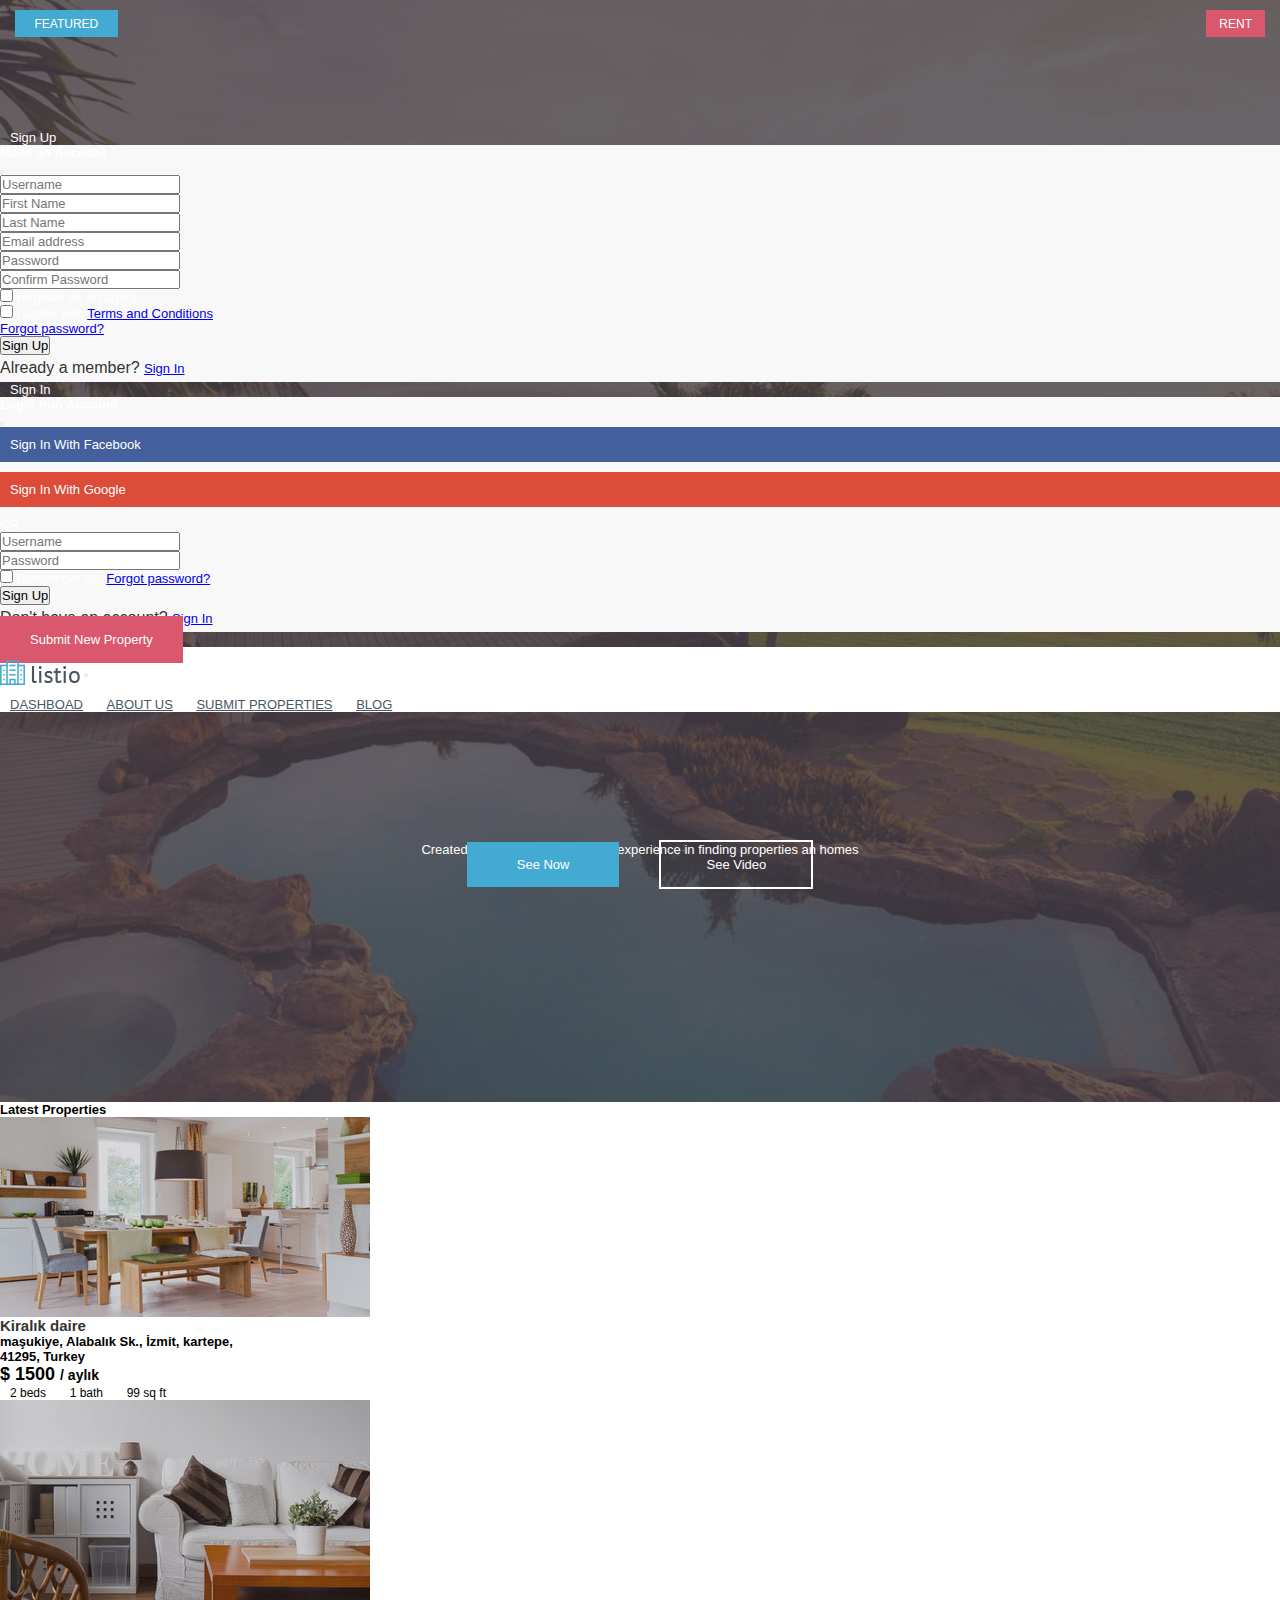
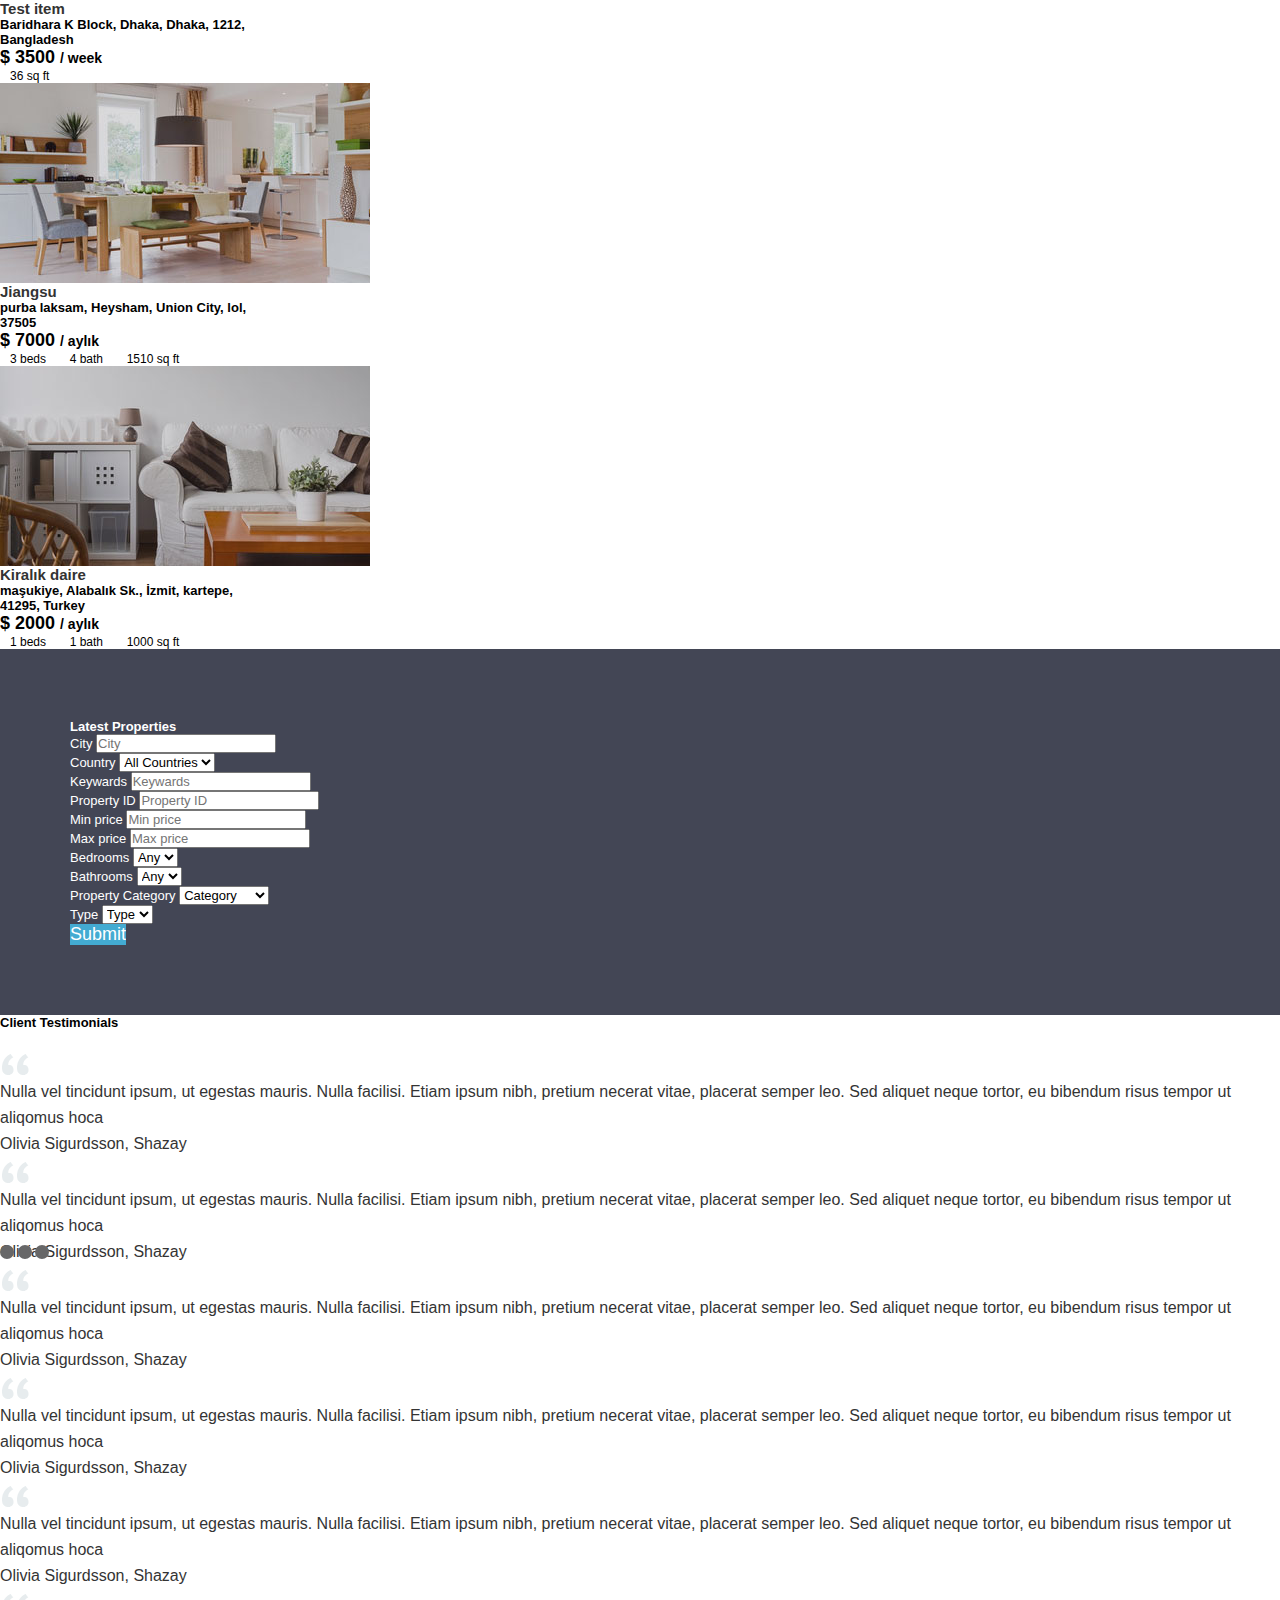
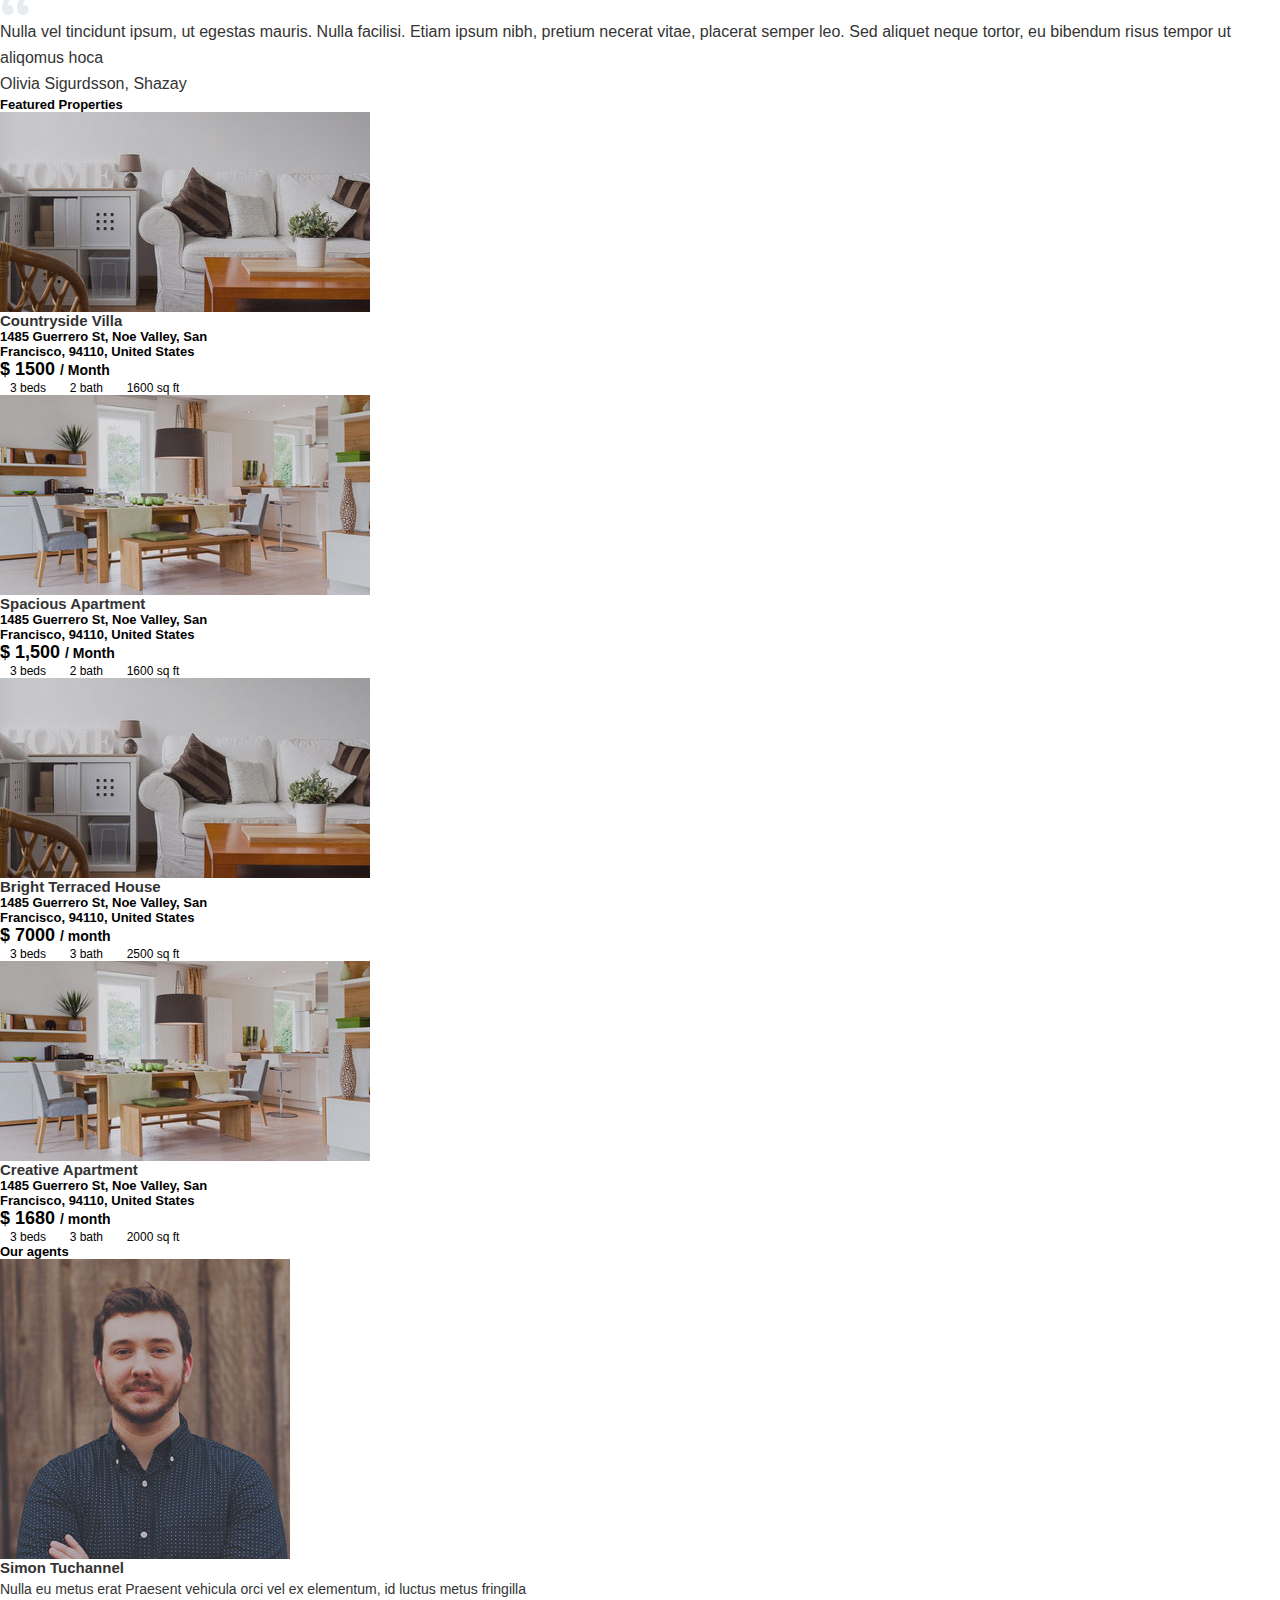
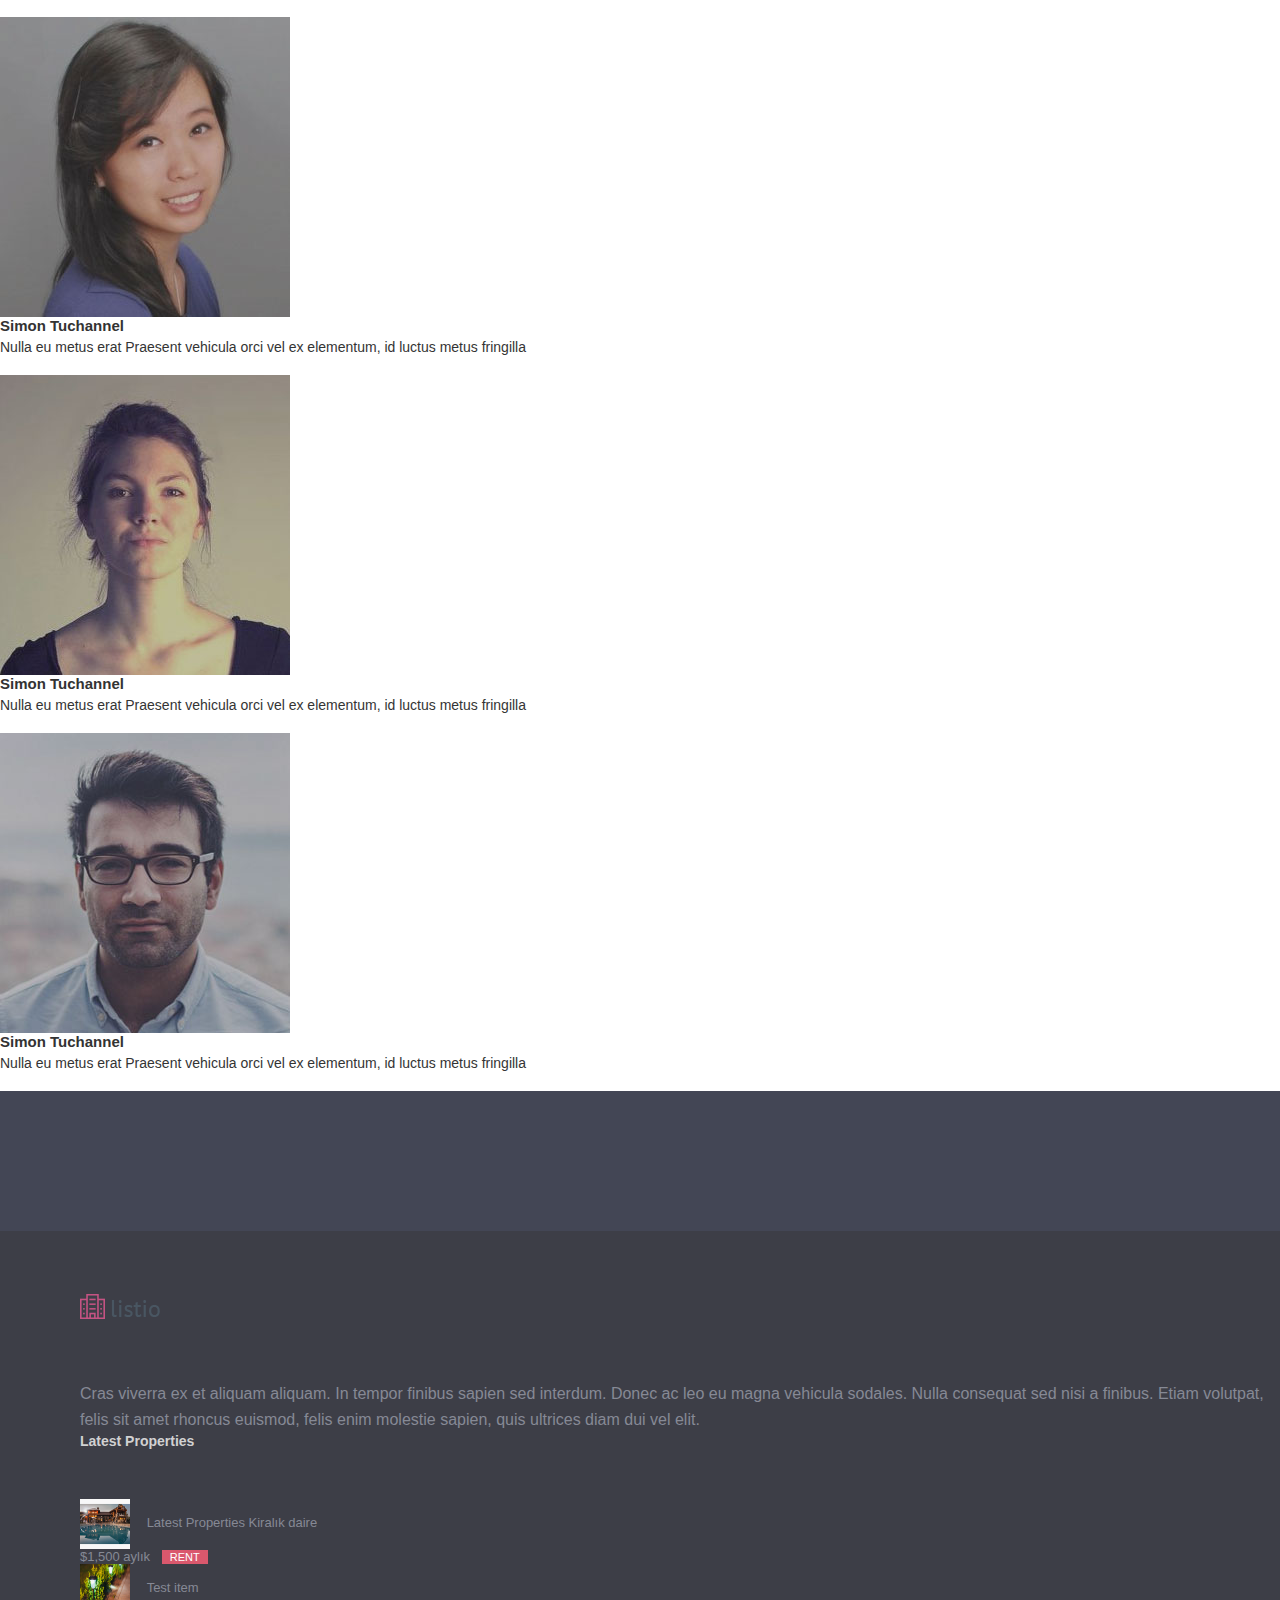
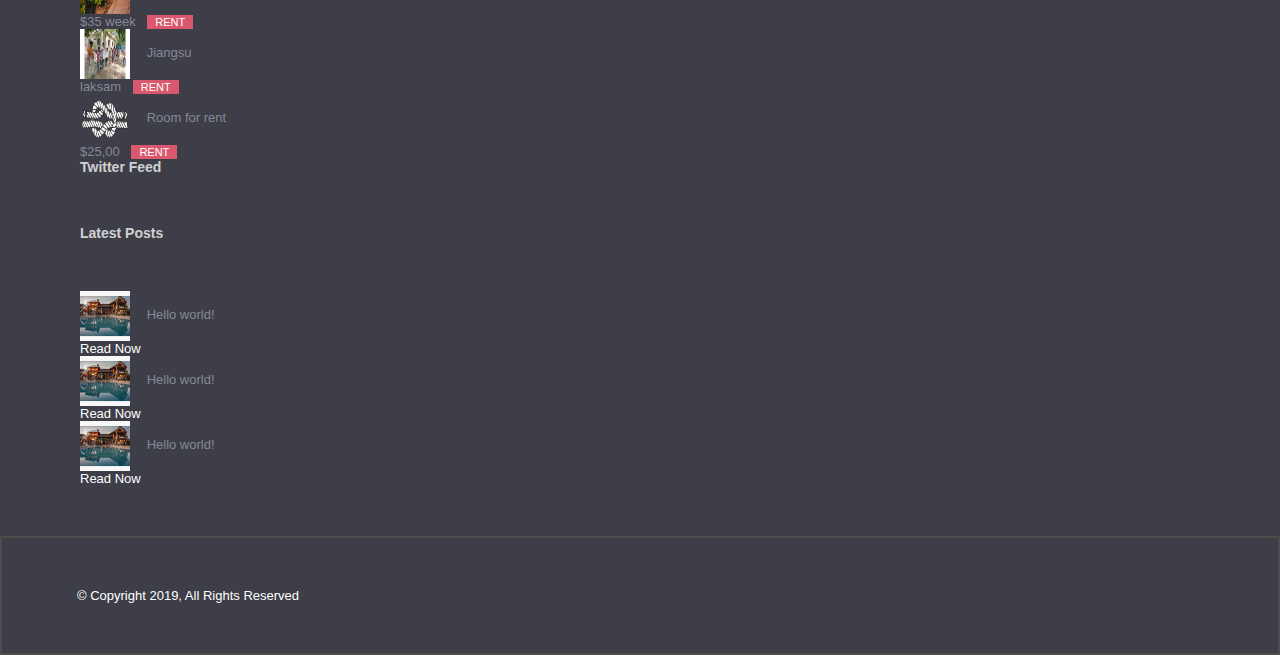
==== commit 24c21c92: "Final Project" ====
--- a/index.html
+++ b/index.html
@@ -175,7 +175,7 @@
                                             <a class="nav-link active" aria-current="page" href="#">DASHBOAD</a>
                                         </li>
                                         <li class="nav-item">
-                                            <a class="nav-link" href="#">MY PROPERTIES</a>
+                                            <a class="nav-link" href="aboutus.html">ABOUT US</a>
                                         </li>
                                         <li class="nav-item">
                                             <a class="nav-link" href="#">SUBMIT PROPERTIES</a>
--- a/CSS/style.css
+++ b/CSS/style.css
@@ -523,6 +523,13 @@
     padding: 40px 25px;
     text-align: center;
     background: #fff;
+}
+.about-team-div1:hover{
+    box-shadow: -10px 10px 5px rgb(224, 177, 177);
+}
+.about-team-div1:hover .about-team-image{
+    color: #fff!important;
+    transform: rotateY(180deg);
 }
 
 .content-area {
@@ -649,3 +656,63 @@
 .about-teami:hover {
     color: #3b589e !important;
 }
+.content-area-5{
+    justify-content: center;
+    align-items: center;
+    margin: auto;
+    padding: auto;
+}
+.about-us-counter {
+    background: #f9f9f8;
+}
+.counter-border{
+    padding: 80px 0px;
+    text-align: center;
+}
+.about-us-counter .border-r {
+    border-right: solid 1px #0000001a;
+}
+.about-us-counter .border-l {
+    border-left: solid 1px #0000001a;
+}
+.about-icon-tag{
+    margin-bottom: 30px;
+    display: inline-block;
+   
+}
+.about-icon-tag-fa{
+    color: red;
+    padding: 30px;
+    position: relative;
+    border-radius: 100%;
+    background-color: white;
+    box-shadow: rgba(100, 100, 111, 0.2) 0px 7px 29px 0px;
+   
+}
+i.fa-solid.fa-tag {
+    font-size: 40px;
+}
+
+.about-us-counter .about-icon-tag-fa:hover {
+    transform: rotate(360deg);
+}
+i.fa-solid.fa-chalkboard-user {
+    font-size: 30px;
+}
+i.fa-solid.fa-user-gear {
+    font-size: 25px;
+}
+.about-last-col-back{
+    background-image: url(../Images/img-3.jpg);
+    background-repeat: no-repeat;
+    background-size: cover;
+}
+.about-last-r-c{
+    padding: 80px 40px;
+    text-align: center;
+}
+.about-last-profile-img {
+    max-width: 115px;
+    margin: 30px 0px;
+    display: inline-block;
+}--- a/CSS/responsive.css
+++ b/CSS/responsive.css
@@ -135,6 +135,12 @@
 }
 .about-team {
   padding: 50px 0px 30px;
+}
+.counter-border{
+  border: none !important;
+}
+.about-last-col-back{
+  display: none;
 }
 }
 
@@ -181,6 +187,9 @@
   .text {
     font-size: 11px
   }
+  .counter-border {
+    padding: 30px 0px;
+}
 }
 
  /* On smaller screens, decrease text size */
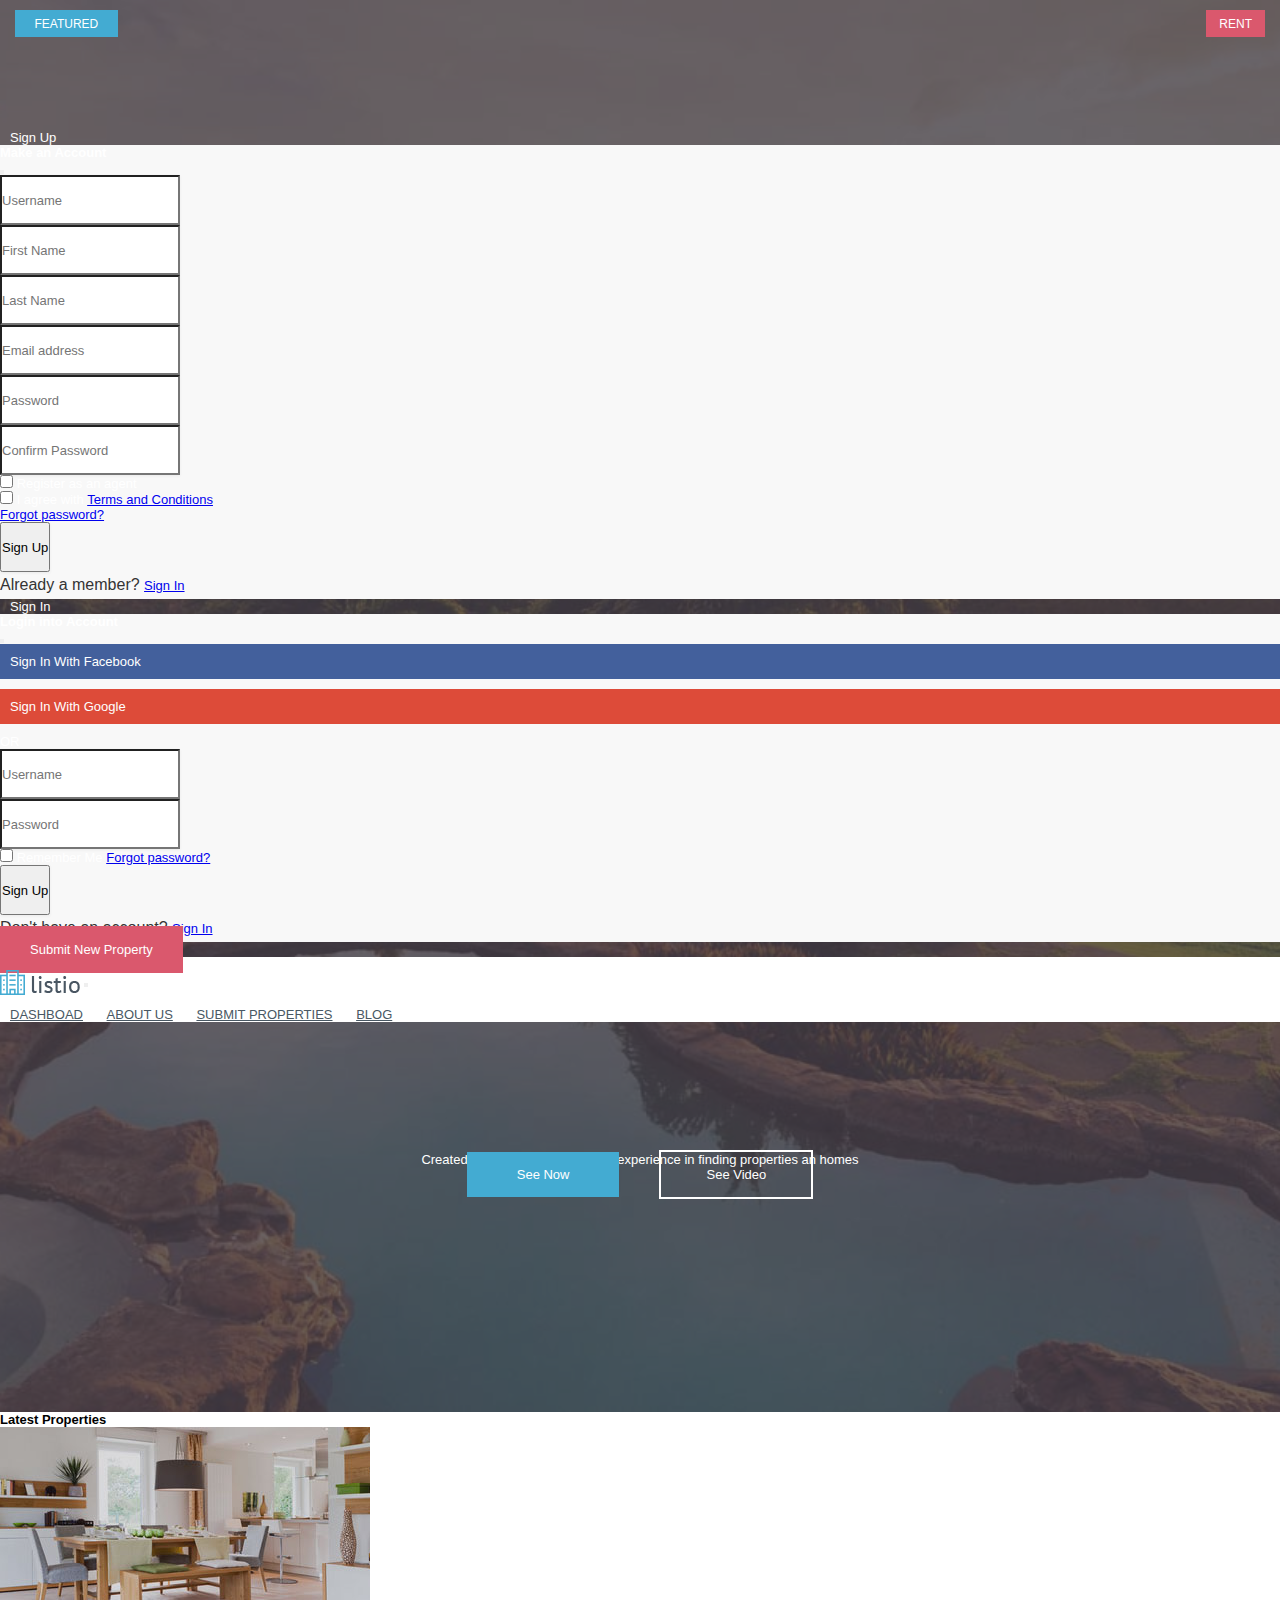
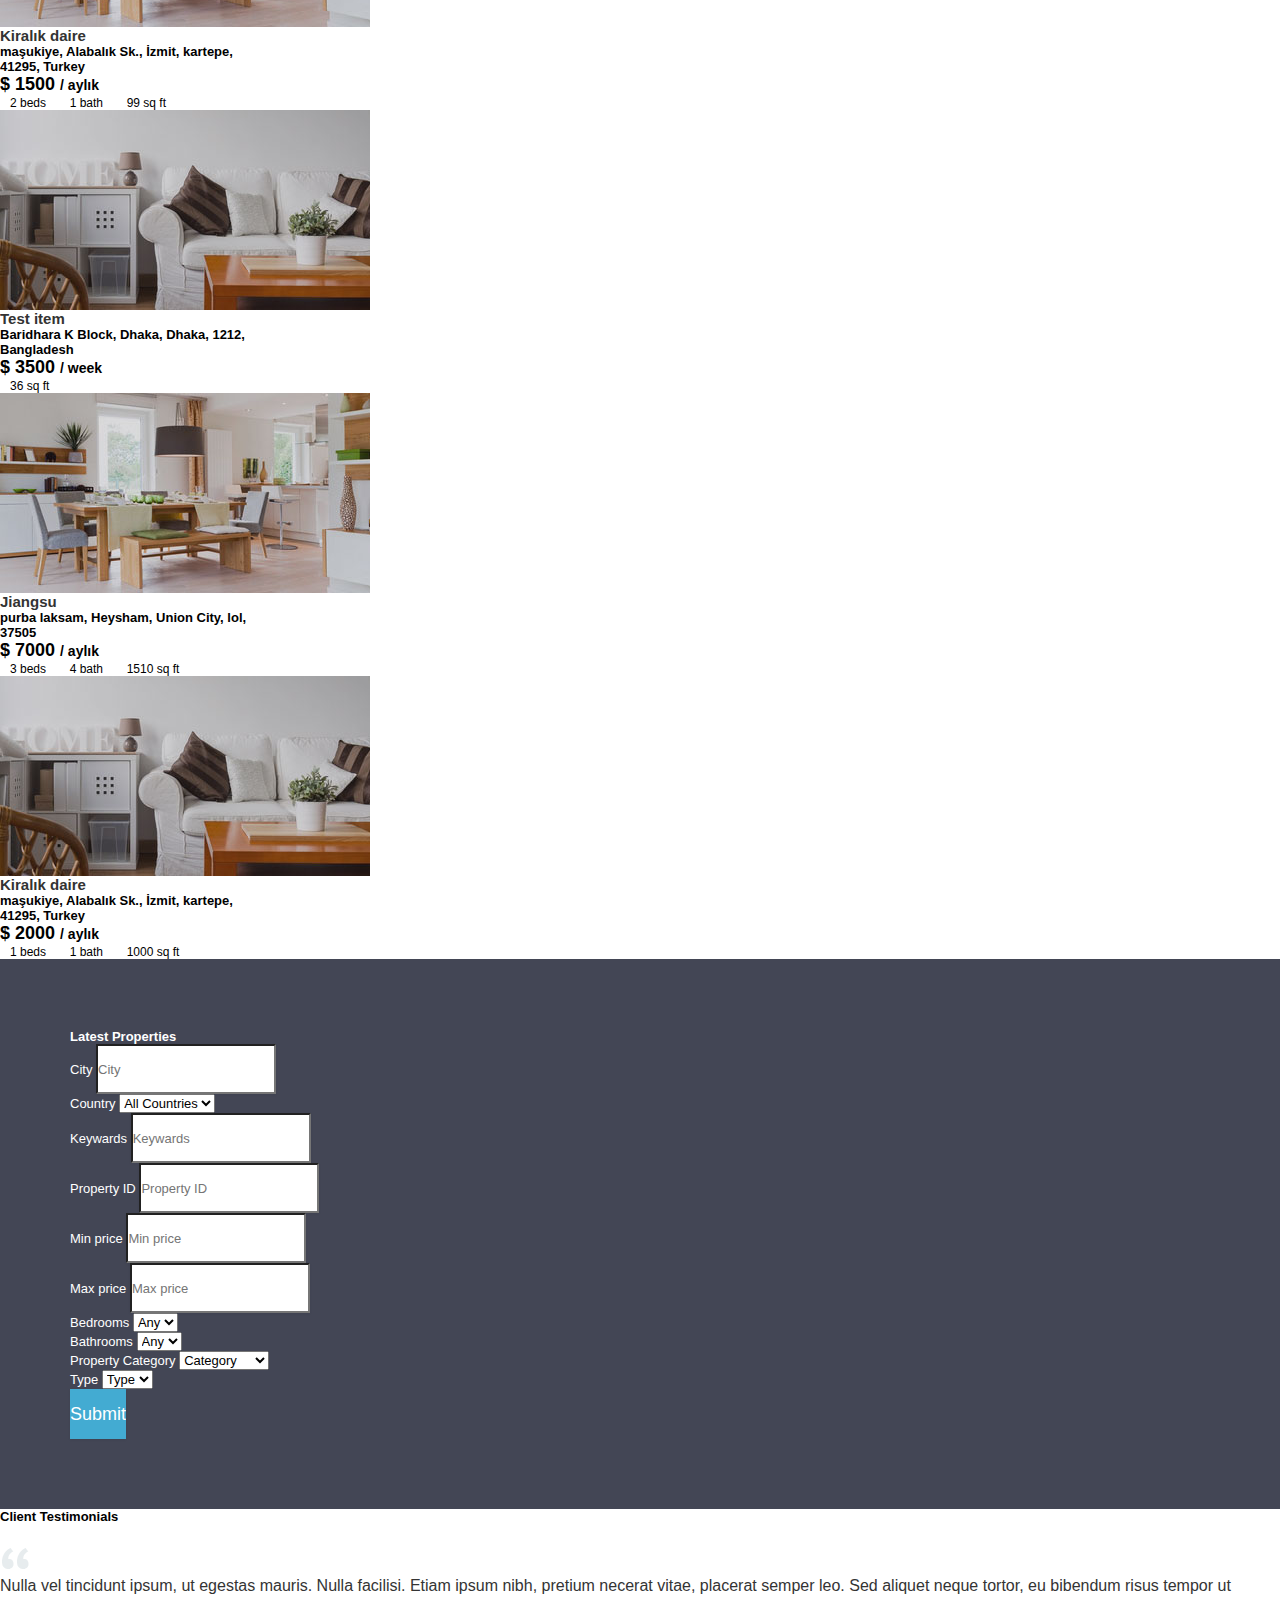
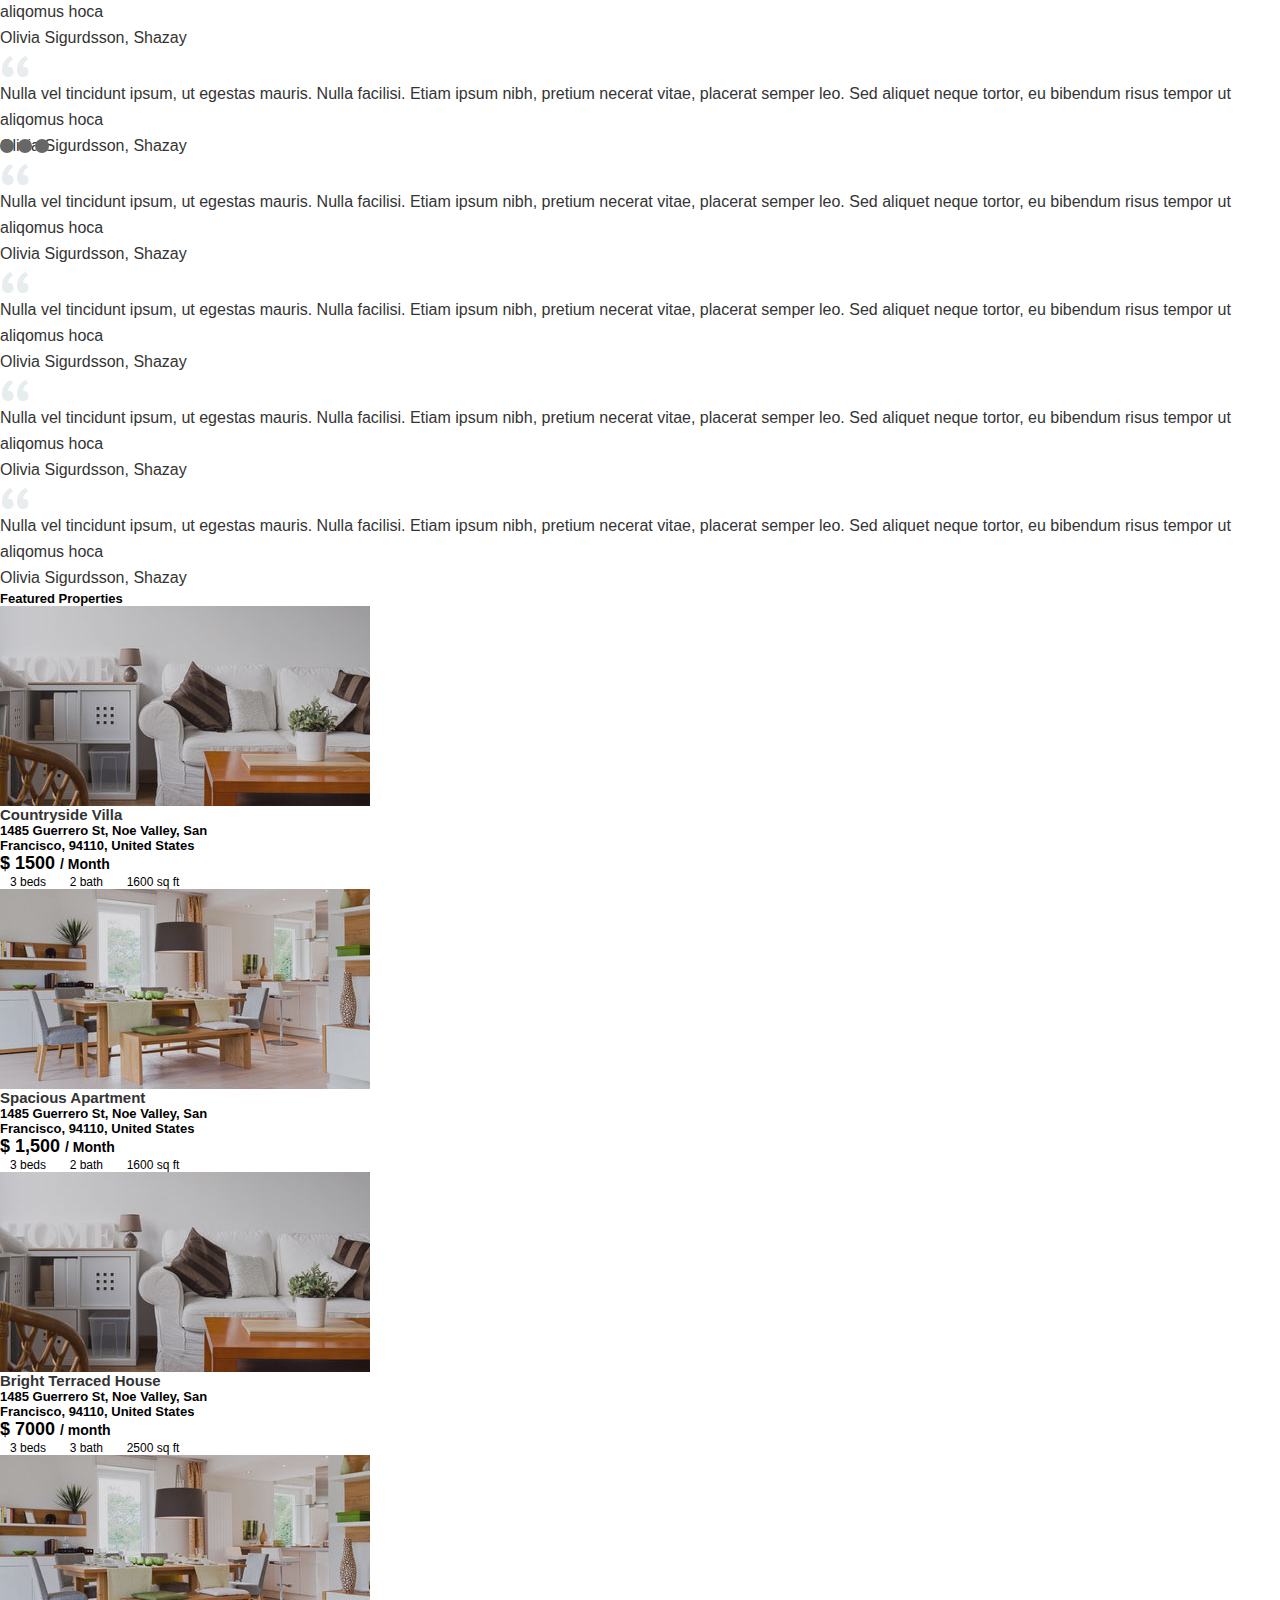
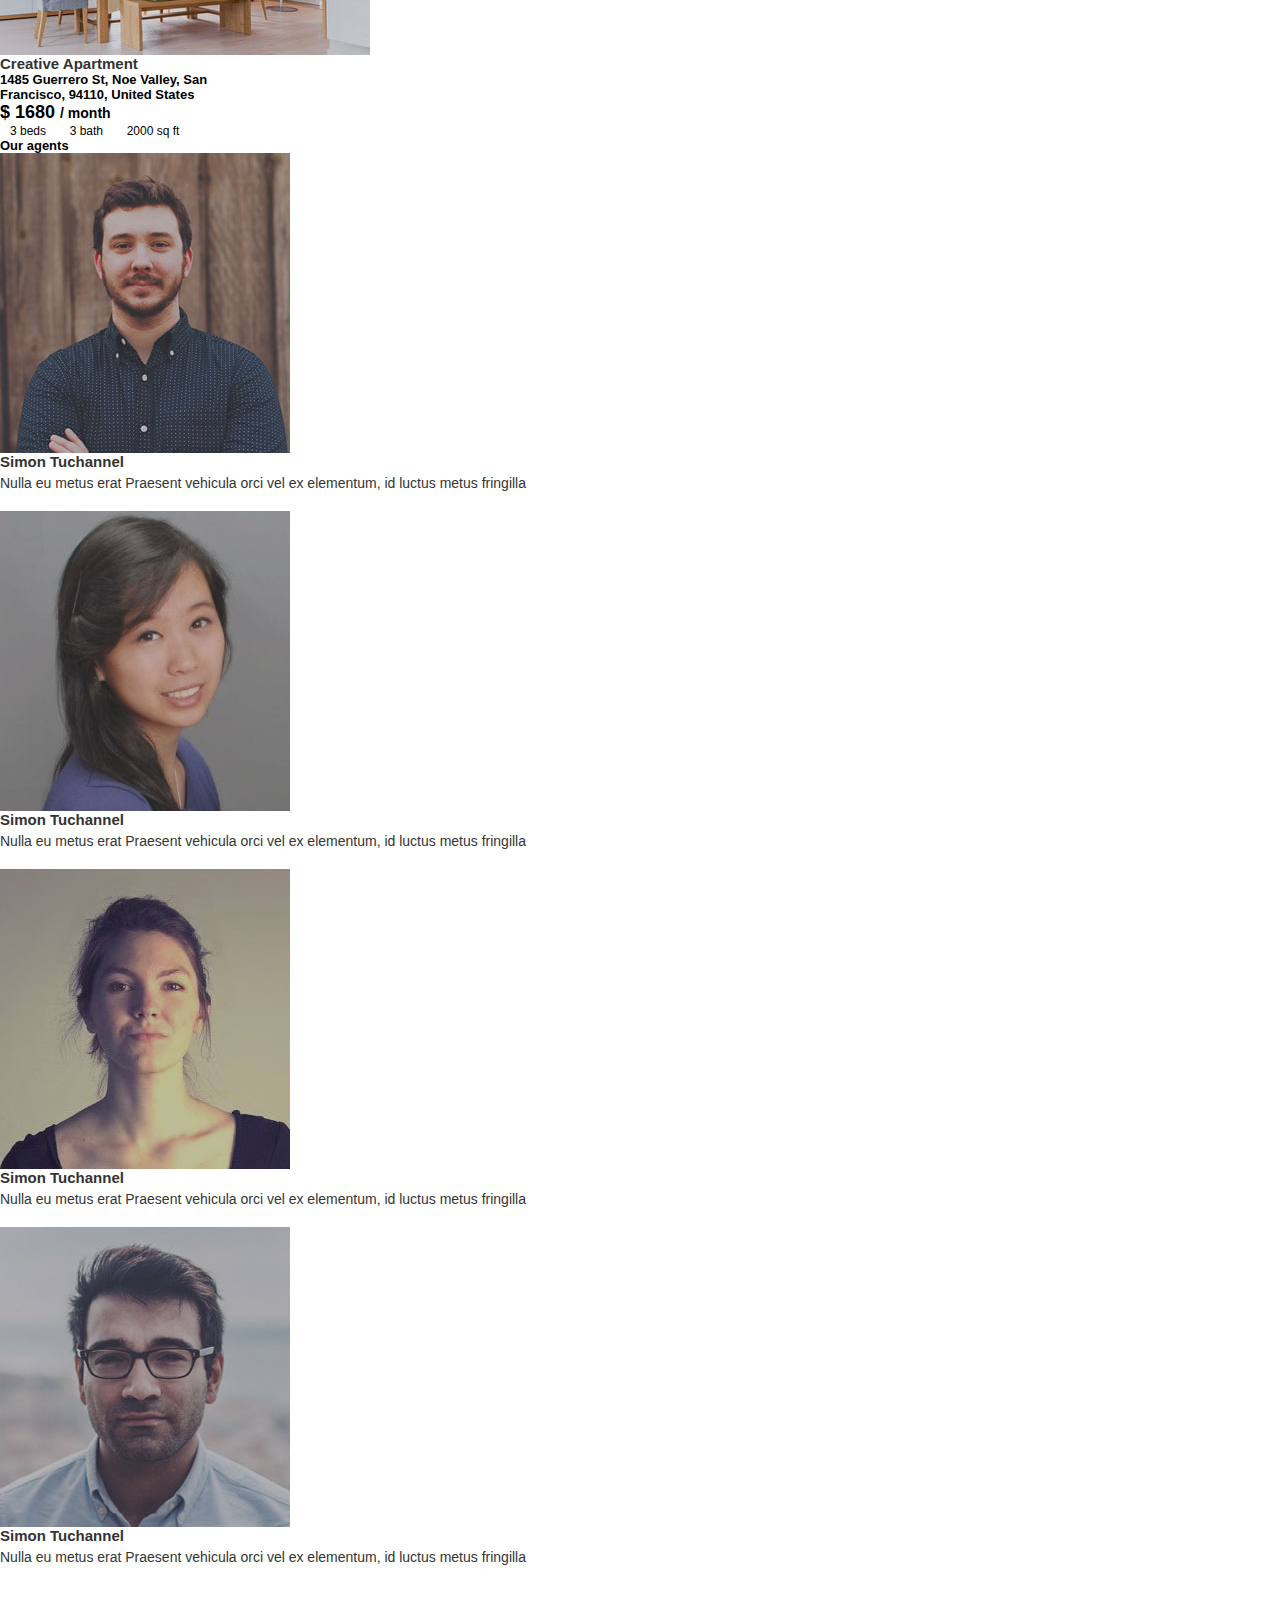
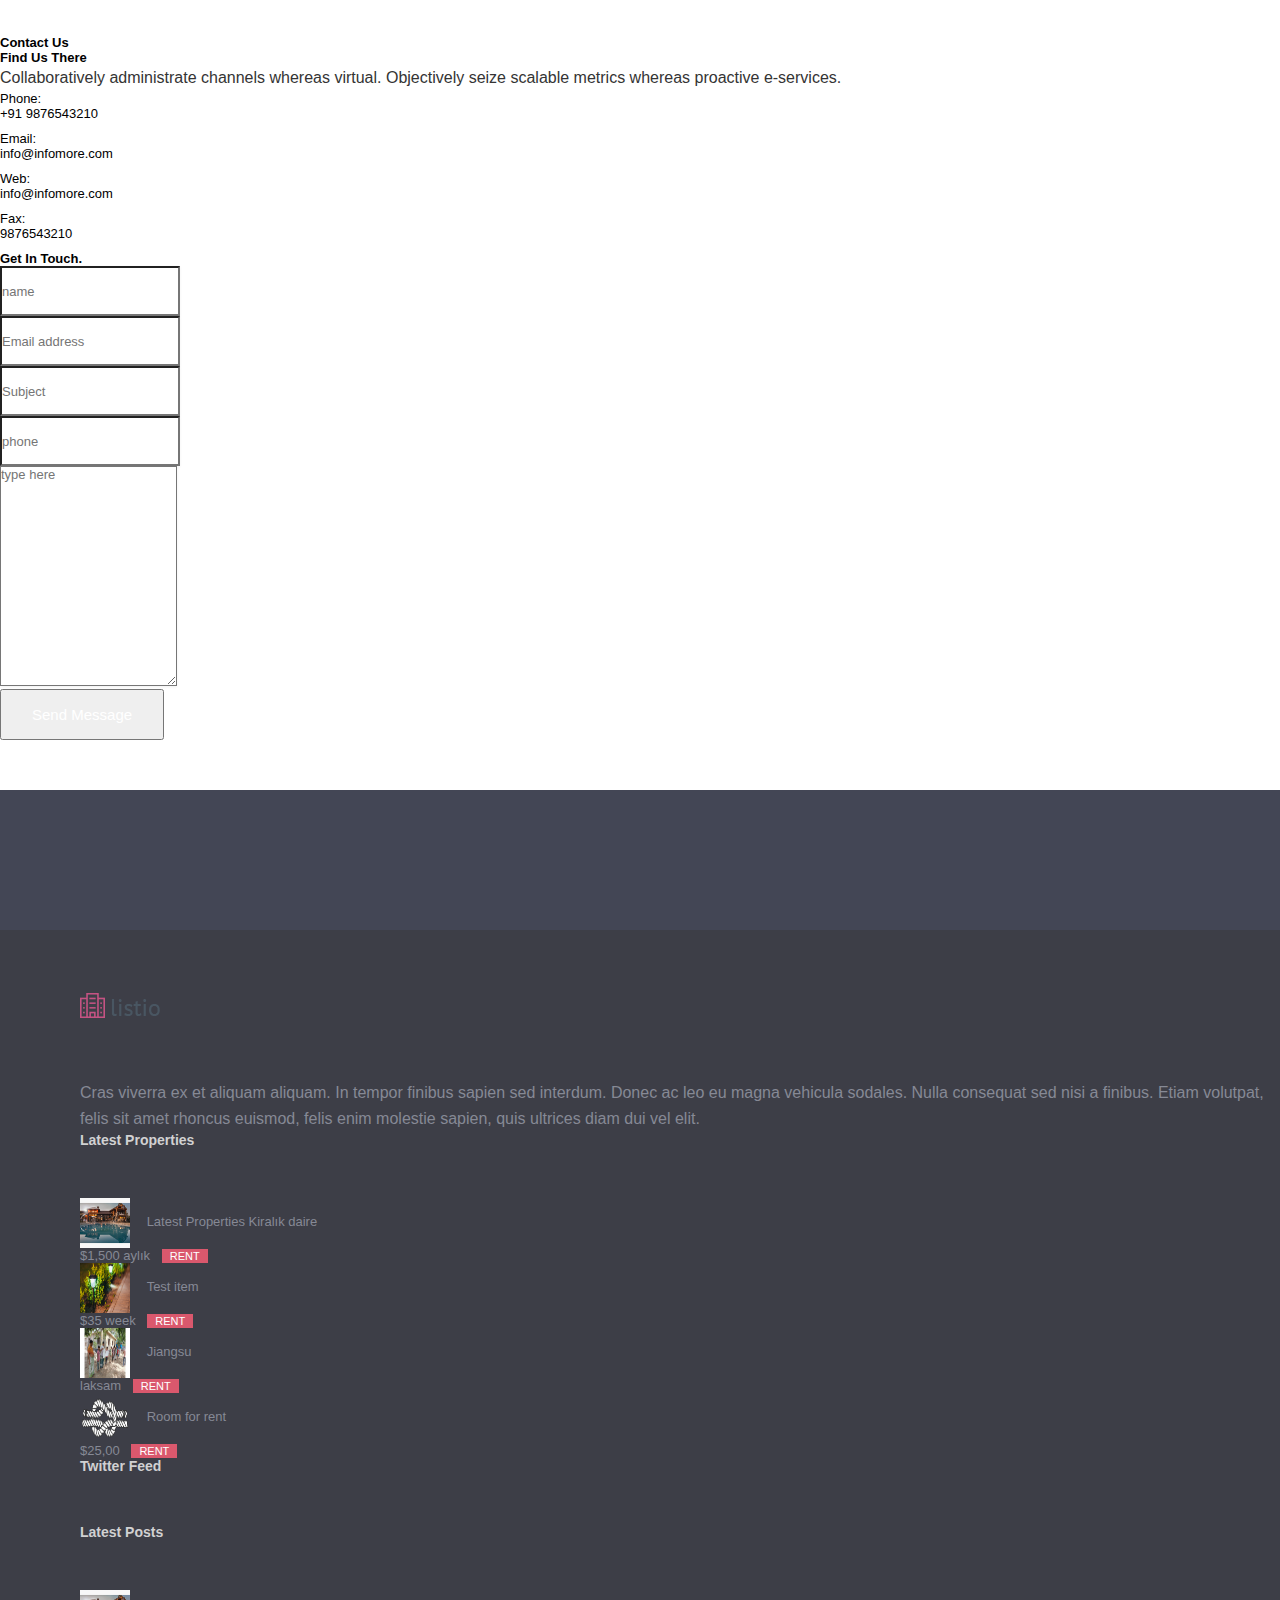
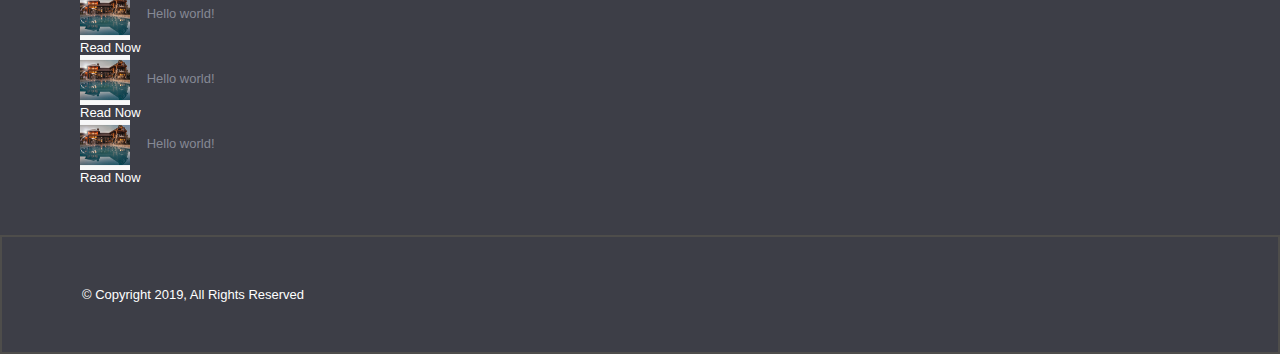
==== commit 6fac6ece: "Project" ====
--- a/index.html
+++ b/index.html
@@ -292,12 +292,12 @@
             <h3 class=" heading-underline fs-3 p-3 my-lg-5">Latest Properties</h3>
         </div>
         <div class="row ">
-            <div class="col-xl-3 col-md-6 col-sm-12 p-lg-4">
-                <label class="pb-3">City</label>
+            <div class="col-xl-3 py-3 col-md-6 col-sm-12 p-lg-4">
+                <label class="pb-1">City</label>
                 <input type="text" class="form-control py-3  w-100" placeholder="City">
             </div>
-            <div class="col-xl-3 col-md-6 col-sm-12 p-lg-4">
-                <label class="pb-3">Country</label>
+            <div class="col-xl-3 py-3 col-md-6 col-sm-12 p-lg-4">
+                <label class="pb-1">Country</label>
                 <select class="form-select text-muted py-3">
                     <option>All Countries</option>
                     <option>Armenia</option>
@@ -306,24 +306,24 @@
                     <option>Italy</option>
                 </select>
             </div>
-            <div class="col-xl-3 col-md-6 col-sm-12 p-lg-4">
-                <label class="pb-3 ">Keywards</label>
+            <div class="col-xl-3 py-3 col-md-6 col-sm-12 p-lg-4">
+                <label class="pb-1 ">Keywards</label>
                 <input type="text" class="form-control py-3  w-100" placeholder="Keywards">
             </div>
-            <div class="col-xl-3 col-md-6 col-sm-12 p-lg-4">
-                <label class="pb-3 ">Property ID</label>
+            <div class="col-xl-3 py-3 col-md-6 col-sm-12 p-lg-4">
+                <label class="pb-1 ">Property ID</label>
                 <input type="text" class="form-control py-3  w-100" placeholder="Property ID">
             </div>
-            <div class="col-xl-3 col-md-6 col-sm-12 p-lg-4">
-                <label class="pb-3 ">Min price</label>
+            <div class="col-xl-3 py-3 col-md-6 col-sm-12 p-lg-4">
+                <label class="pb-1 ">Min price</label>
                 <input type="number" class="form-control py-3  w-100" placeholder="Min price">
             </div>
-            <div class="col-xl-3 col-md-6 col-sm-12 p-lg-4">
-                <label class="pb-3 ">Max price</label>
+            <div class="col-xl-3 py-3 col-md-6 col-sm-12 p-lg-4">
+                <label class="pb-1 ">Max price</label>
                 <input type="number" class="form-control py-3  w-100" placeholder="Max price">
             </div>
-            <div class="col-xl-3 col-md-6 col-sm-12 p-lg-4">
-                <label class="pb-3">Bedrooms</label>
+            <div class="col-xl-3 py-3 col-md-6 col-sm-12 p-lg-4">
+                <label class="pb-1">Bedrooms</label>
                 <select class="form-select text-muted py-3">
                     <option>Any</option>
                     <option>1</option>
@@ -334,8 +334,8 @@
 
                 </select>
             </div>
-            <div class="col-xl-3 col-md-6 col-sm-12 p-lg-4">
-                <label class="pb-3">Bathrooms</label>
+            <div class="col-xl-3 py-3 col-md-6 col-sm-12 p-lg-4">
+                <label class="pb-1">Bathrooms</label>
                 <select class="form-select text-muted py-3">
                     <option>Any</option>
                     <option>1</option>
@@ -346,8 +346,8 @@
 
                 </select>
             </div>
-            <div class="col-xl-3 col-md-6 col-sm-12 p-lg-4">
-                <label class="pb-3">Property Category</label>
+            <div class="col-xl-3 col-md-6 col-sm-12 p-lg-4 py-3">
+                <label class="pb-1">Property Category</label>
                 <select class="form-select text-muted py-3">
                     <option>Category</option>
                     <option>Appartment</option>
@@ -355,17 +355,16 @@
                     <option>House</option>
                 </select>
             </div>
-            <div class="col-xl-3 col-md-6 col-sm-12 p-lg-4">
-                <label class="pb-3">Type</label>
+            <div class="col-xl-3 py-3 col-md-6 col-sm-12 p-lg-4">
+                <label class="pb-1">Type</label>
                 <select class="form-select text-muted py-3">
                     <option>Type</option>
                     <option>Rent</option>
                     <option>Sale</option>
                 </select>
             </div>
-            <div class="col-xl-3 col-md-6 col-sm-12 py-4 d-flex align-items-end">
-                <input type="submit" class="form-control p-3
-                cust-sub-btn w-100" placeholder="City">
+            <div class="col-xl-3 col-md-6 col-sm-12 py-3  d-flex align-items-end">
+                <input type="submit" class="form-control py-3 cust-sub-btn w-100" placeholder="City">
             </div>
         </div>
     </section>
@@ -672,6 +671,79 @@
             </div>
         </div>
     </section>
+    <!-- end user info -->
+    <!-- start contact us -->
+    <section class="container">
+        <div class="contact-us-padding">
+            <div class="justify-content-evenly text-center">
+                <h3 class="heading-underline p-3 fs-3">Contact Us</h3>
+            </div>
+            <div class="contact-us m-lg-5">
+                <div class="row">
+                    <div class="col-md-4 col-sm-12 leftside ">
+                        <h4 class="contactus-subtitle pb-3">Find Us There</h4>
+                        <p class="pb-3">Collaboratively administrate channels whereas virtual. Objectively seize
+                            scalable metrics whereas
+                            proactive e-services.</p>
+                        <div class="info-card d-flex">
+                            <i class="fas fa-phone fa-2x"></i>
+                            <div class="info mx-3">
+                                <div>Phone:</div>
+                                <div>+91 9876543210</div>
+                            </div>
+                        </div>
+                        <div class="info-card d-flex pb-lg-3">
+                            <i class="fas fa-phone fa-2x "></i>
+                            <div class="info mx-3">
+                                <div>Email:</div>
+                                <div>info@infomore.com</div>
+                            </div>
+                        </div>
+                        <div class="info-card d-flex">
+                            <i class="fas fa-phone fa-2x"></i>
+                            <div class="info mx-3">
+                                <div>Web:</div>
+                                <div>info@infomore.com</div>
+                            </div>
+                        </div>
+                        <div class="info-card d-flex">
+                            <i class="fas fa-phone fa-2x"></i>
+                            <div class="info mx-3">
+                                <div>Fax:</div>
+                                <div>9876543210</div>
+                            </div>
+                        </div>
+                    </div>
+
+
+                    <div class="col-md-8 col-sm-12 rightside">
+                        <h4 class="contactus-subtitle pb-3">Get In Touch.</h4>
+                        <div class="row">
+                            <div class=" col-lg-6 col-md-6 col-sm-12">
+                                <input type="text" class="form-control mb-3" placeholder="name">
+                            </div>
+                            <div class="col-lg-6 col-md-6 col-sm-12">
+                                <input type="text" class="form-control  mb-3" placeholder="Email address">
+                            </div>
+                            <div class="col-lg-6 col-md-6 col-sm-12">
+                                <input type="text" class="form-control  mb-3" placeholder="Subject">
+                            </div>
+                            <div class="col-lg-6 col-md-6 col-sm-12">
+                                <input type="text" class="form-control mb-3" placeholder="phone">
+                            </div>
+                            <div class="col-lg-12 col-md-12 col-sm-12">
+                                <textarea placeholder="type here" class="form-control mb-3" rows="5"></textarea>
+                            </div>
+                            <div class="col-lg-4 col-md-12 col-sm-12">
+                                <button class="btn bg-danger  mb-3 contact-us-cta">Send Message</button>
+                            </div>
+                        </div>
+                    </div>
+                </div>
+            </div>
+        </div>
+    </section>
+    <!-- end contact us -->
     <!-- Start Footer -->
     <section>
         <footer>
--- a/CSS/style.css
+++ b/CSS/style.css
@@ -267,7 +267,6 @@
 
 .cust-sub-btn {
     background-color: #43abd2;
-    /* margin-top: 2.5rem; */
     color: #ffffff;
     font-size: 18px;
     border: none;
@@ -388,7 +387,7 @@
     color: #f40c43;
 }
 
-.Best-Properties-ul{
+.Best-Properties-ul {
     column-count: 2;
 }
 
@@ -524,11 +523,13 @@
     text-align: center;
     background: #fff;
 }
-.about-team-div1:hover{
+
+.about-team-div1:hover {
     box-shadow: -10px 10px 5px rgb(224, 177, 177);
 }
-.about-team-div1:hover .about-team-image{
-    color: #fff!important;
+
+.about-team-div1:hover .about-team-image {
+    color: #fff !important;
     transform: rotateY(180deg);
 }
 
@@ -656,39 +657,47 @@
 .about-teami:hover {
     color: #3b589e !important;
 }
-.content-area-5{
+
+.content-area-5 {
     justify-content: center;
     align-items: center;
     margin: auto;
     padding: auto;
 }
+
 .about-us-counter {
     background: #f9f9f8;
 }
-.counter-border{
+
+.counter-border {
     padding: 80px 0px;
     text-align: center;
 }
+
 .about-us-counter .border-r {
     border-right: solid 1px #0000001a;
 }
+
 .about-us-counter .border-l {
     border-left: solid 1px #0000001a;
 }
-.about-icon-tag{
+
+.about-icon-tag {
     margin-bottom: 30px;
     display: inline-block;
-   
-}
-.about-icon-tag-fa{
+
+}
+
+.about-icon-tag-fa {
     color: red;
     padding: 30px;
     position: relative;
     border-radius: 100%;
     background-color: white;
     box-shadow: rgba(100, 100, 111, 0.2) 0px 7px 29px 0px;
-   
-}
+
+}
+
 i.fa-solid.fa-tag {
     font-size: 40px;
 }
@@ -696,23 +705,57 @@
 .about-us-counter .about-icon-tag-fa:hover {
     transform: rotate(360deg);
 }
+
 i.fa-solid.fa-chalkboard-user {
     font-size: 30px;
 }
+
 i.fa-solid.fa-user-gear {
     font-size: 25px;
 }
-.about-last-col-back{
+
+.about-last-col-back {
     background-image: url(../Images/img-3.jpg);
     background-repeat: no-repeat;
     background-size: cover;
 }
-.about-last-r-c{
+
+.about-last-r-c {
     padding: 80px 40px;
     text-align: center;
 }
+
 .about-last-profile-img {
     max-width: 115px;
     margin: 30px 0px;
     display: inline-block;
+}
+
+.form-control {
+    box-shadow: 0 1px 3px 0 rgb(0 0 0 / 6%);
+    height: 50px;
+}
+
+textarea.form-control.mb-3 {
+    min-height: 220px;
+}
+
+.contact-us-padding {
+    padding: 50px 0px;
+}
+
+.contact-us-cta {
+    color: white;
+    padding: 15px 30px;
+    font-weight: 500;
+    font-size: 15px;
+}
+
+.contact-us-cta:hover {
+    color: white;
+    background-color: #000 !important;
+}
+
+.info-card {
+    margin-bottom: 10px;
 }--- a/CSS/responsive.css
+++ b/CSS/responsive.css
@@ -83,6 +83,9 @@
   .footer-row-second {
     padding: 50px 100px 50px 280px;
   }
+  .ft-main-row-3 {
+    padding: 50px 230px 50px 230px;
+}
 }
 
 @media screen and (min-width: 1025px) and (max-width: 1500px) {
@@ -93,6 +96,9 @@
   .footer-row-second {
     padding: 50px 0px 50px 80px;
   }
+  .ft-main-row-3 {
+    padding: 50px 80px 50px 80px;
+}
 }
 
 /*-------------------------------
@@ -141,6 +147,9 @@
 }
 .about-last-col-back{
   display: none;
+}
+.contact-us-padding {
+  padding: 20px 0px;
 }
 }
 
